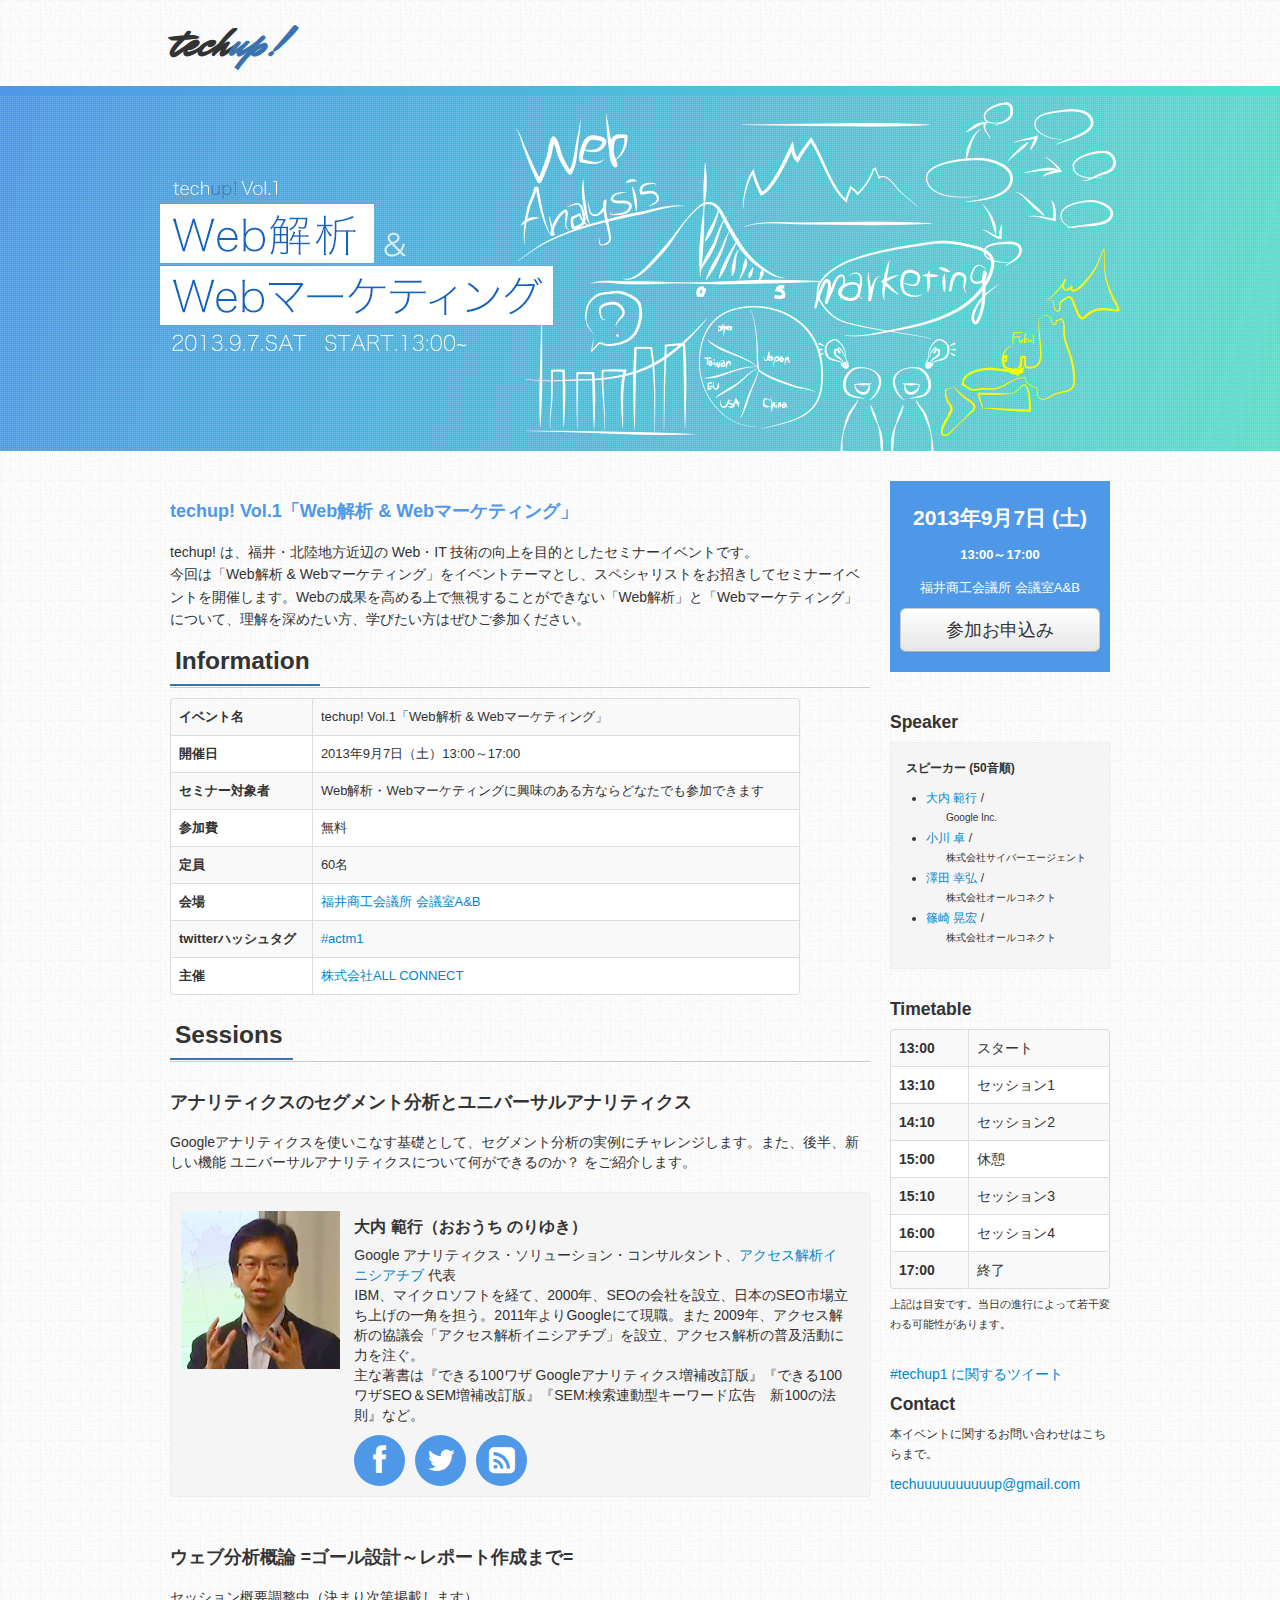
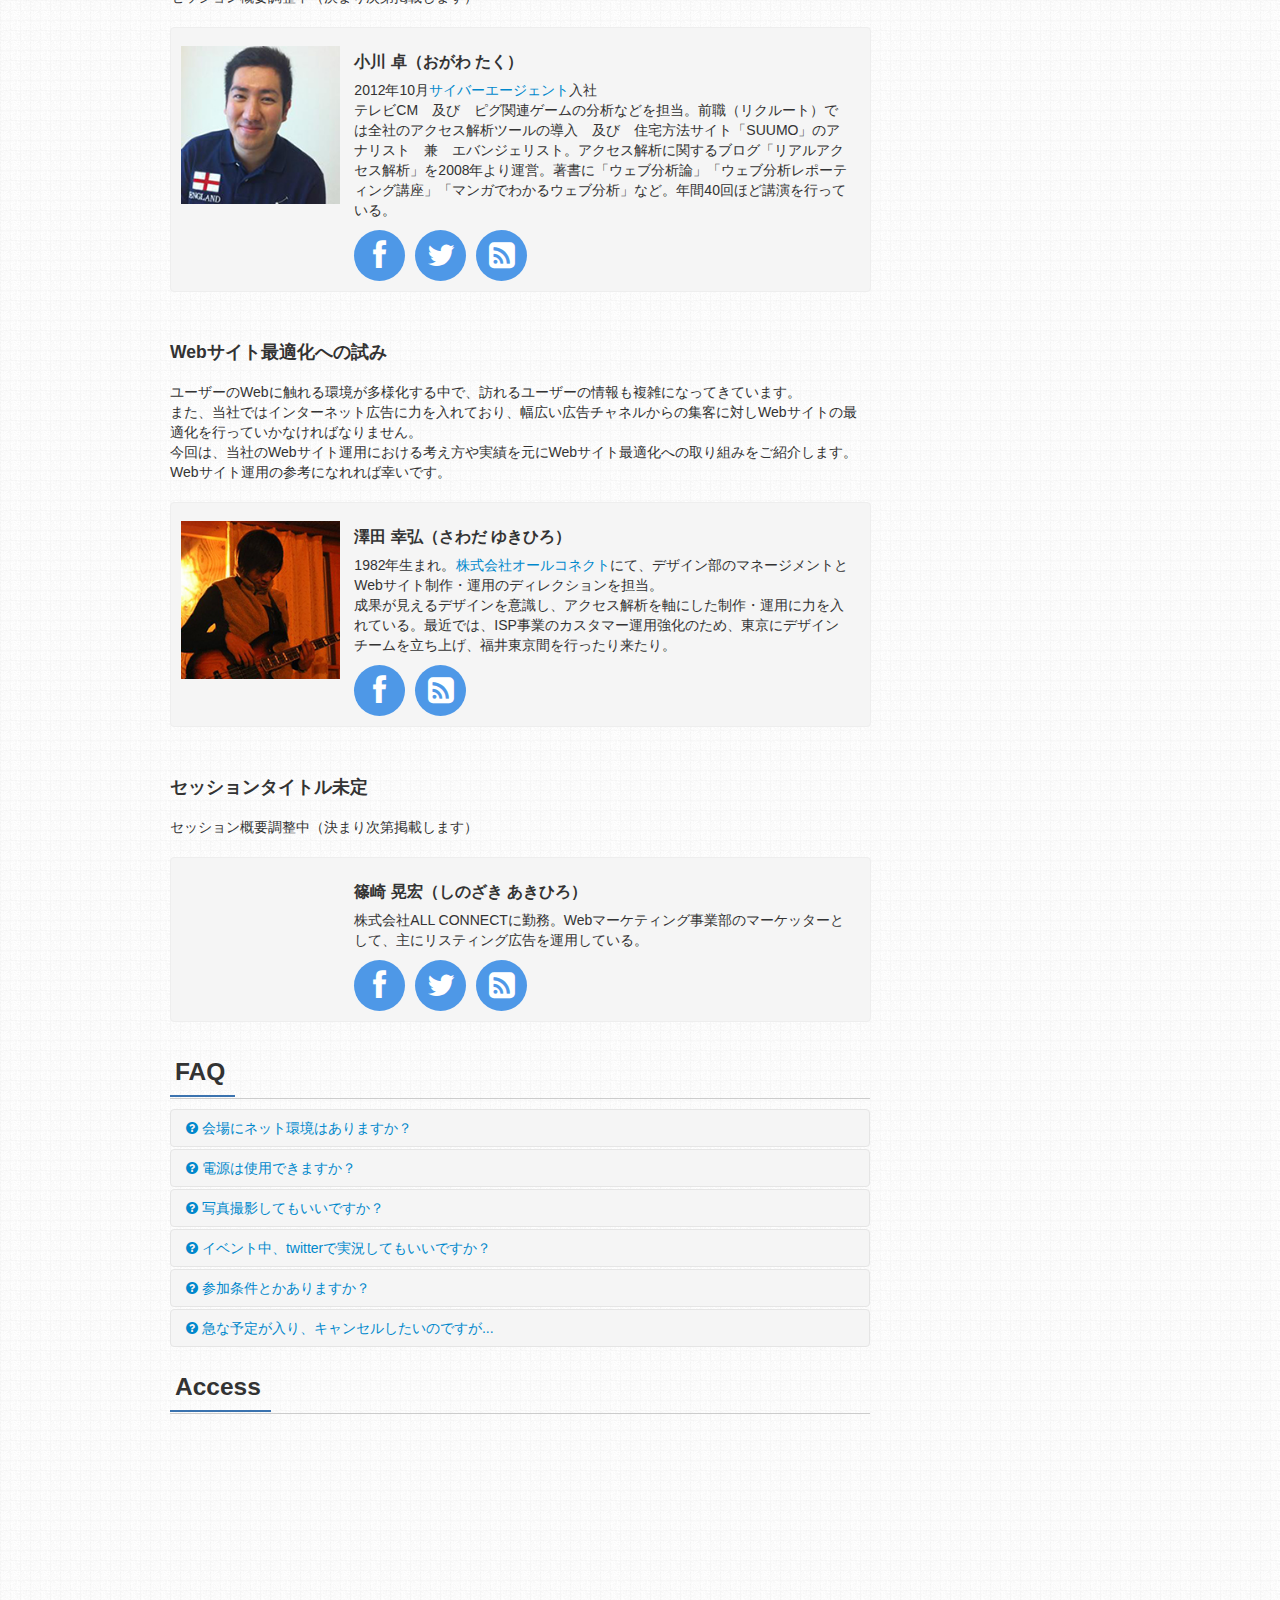
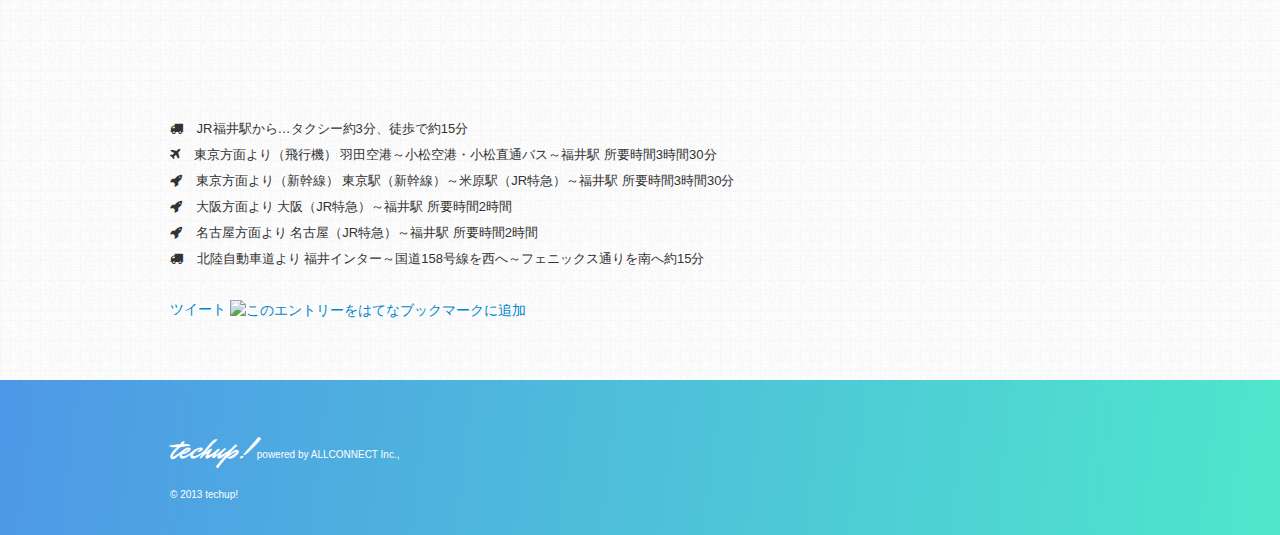
==== meetup/01/index.html @ 741b558a "init" ====
<!DOCTYPE html>
<html lang="ja">
<head>
  <meta charset="utf-8">
  <title>9月7日（土）開催！techup! Vol.1「Web解析 &amp; Webマーケティング」</title>
  <meta name="viewport" content="width=device-width, initial-scale=1.0">
  <meta name="description" content="techup! は、福井・北陸地方近辺の Web・IT 技術の向上を目的としたセミナーイベントです。
今回は「Web解析 &amp; Webマーケティング」をイベントテーマとし、スペシャリストをお招きしてセミナーイベントを開催します。Webの成果を高める上で無視することができない「Web解析」と「Webマーケティング」について、理解を深めたい方、学びたい方はぜひご参加ください。">
  <link href="./css/bootstrap.css" rel="stylesheet">
  <link href="./css/responsive.css" rel="stylesheet">
  <link href='http://fonts.googleapis.com/css?family=Mr+Dafoe' rel='stylesheet' type='text/css'>

  <meta property="og:title" content="9月7日（土）開催！techup! Vol.1「Web解析 &amp; Webマーケティング」" />
  <meta property="og:type" content="website" />
  <meta property="og:url" content="" />
  <meta property="og:image" content="" />
  <meta property="og:description" content="techup! は、福井・北陸地方近辺の Web・IT 技術の向上を目的としたセミナーイベントです。
今回は「Web解析 &amp; Webマーケティング」をイベントテーマとし、スペシャリストをお招きしてセミナーイベントを開催します。Webの成果を高める上で無視することができない「Web解析」と「Webマーケティング」について、理解を深めたい方、学びたい方はぜひご参加ください。" />

  <!-- Le HTML5 shim, for IE6-8 support of HTML5 elements -->
  <!--[if lt IE 9]>
    <script src="assets/js/html5shiv.js"></script>
  <![endif]-->

  <!-- Le fav and touch icons -->
  <link rel="shortcut icon" href="assets/ico/favicon.png">
</head>

<body data-spy="scroll" data-target=".bs-docs-sidebar" class="vol1">
<div id="fb-root"></div>
<script>(function(d, s, id) {
  var js, fjs = d.getElementsByTagName(s)[0];
  if (d.getElementById(id)) return;
  js = d.createElement(s); js.id = id;
  js.src = "//connect.facebook.net/ja_JP/all.js#xfbml=1";
  fjs.parentNode.insertBefore(js, fjs);
}(document, 'script', 'facebook-jssdk'));</script>

<div class="header">
  <h1>tech<span>up!</span></h1>
</div>

<div class="main">
  <div class="inner">
    <div data-picture data-alt="techup! Vol.1 Web解析 &amp; Webマーケティング">
      <div data-src="img/mainv_small.png"></div>
      <div data-src="img/mainv_small.png" data-media="(min-width: 400px)"></div>
      <div data-src="img/mainv.png" data-media="(min-width: 800px)"></div>
      <div data-src="img/mainv.png" data-media="(min-width: 1000px)"></div>
    </div>
  </div>
</div>

<div class="container">

    <div class="row-fluid">
      <div class="span9">
        <h2>techup! Vol.1「Web解析 &amp; Webマーケティング」</h2>
        <p class="headline">techup! は、福井・北陸地方近辺の Web・IT 技術の向上を目的としたセミナーイベントです。<br>
        今回は「Web解析 &amp; Webマーケティング」をイベントテーマとし、スペシャリストをお招きしてセミナーイベントを開催します。Webの成果を高める上で無視することができない「Web解析」と「Webマーケティング」について、理解を深めたい方、学びたい方はぜひご参加ください。</p>

        <!-- Information -->
        <h3><span>Information</span></h3>

        <table class="table table-striped table-bordered  information">
          <tr>
            <th>イベント名</th>
            <td>techup! Vol.1「Web解析 &amp; Webマーケティング」</td>
          </tr>
          <tr>
            <th>開催日</th>
            <td>2013年9月7日（土）13:00～17:00</td>
          </tr>
          <tr>
            <th>セミナー対象者</th>
            <td>Web解析・Webマーケティングに興味のある方ならどなたでも参加できます</td>
          </tr>
          <tr>
            <th>参加費</th>
            <td>無料</td>
          </tr>
          <tr>
            <th>定員</th>
            <td>60名</td>
          </tr>
          <tr>
            <th>会場</th>
            <td><a href="http://www.fcci.or.jp/fbil/floor/floor_mroom_ab.php" target="_blank">福井商工会議所 会議室A&amp;B</a></td>
          </tr>
          <tr>
            <th>twitterハッシュタグ</th>
            <td><a href="https://twitter.com/search/realtime?q=%23actm1&src=typd" target="_blank">#actm1</a></td>
          </tr>
          <tr>
            <th>主催</th>
            <td><a href="http://www.all-connect.jp/" target="_blank">株式会社ALL CONNECT</a></td>
          </tr>
        </table>
        <!-- /Information -->

        <!-- Sessions -->
        <h3><span>Sessions</span></h3>
        <div class="sessions row-fluid">
          <h4 id="ouchi">アナリティクスのセグメント分析とユニバーサルアナリティクス </h4>
          <p>Googleアナリティクスを使いこなす基礎として、セグメント分析の実例にチャレンジします。また、後半、新しい機能 ユニバーサルアナリティクスについて何ができるのか？ をご紹介します。</p>
          <div class="row-fluid profile">
            <div class="span3"><img src="./img/ouchi.jpg" alt="大内 範行"></div>
            <div class="span9">
              <dl>
                <dt>大内 範行（おおうち のりゆき）</dt>
                <dd>Google アナリティクス・ソリューション・コンサルタント、<a href="http://a2i.jp/" target="_blank">アクセス解析イニシアチブ</a> 代表<br>
                IBM、マイクロソフトを経て、2000年、SEOの会社を設立、日本のSEO市場立ち上げの一角を担う。2011年よりGoogleにて現職。また 2009年、アクセス解析の協議会「アクセス解析イニシアチブ」を設立、アクセス解析の普及活動に力を注ぐ。<br>
                主な著書は『できる100ワザ Googleアナリティクス増補改訂版』『できる100ワザSEO＆SEM増補改訂版』『SEM:検索連動型キーワード広告　新100の法則』など。</dd>
              </dl>
              <ul class="sns">
                <li><a href="https://www.facebook.com/Noriyuki.Ouchi" target="_blank"><i class="icon-facebook"></i></a></li>
                <li><a href="https://twitter.com/ouchicom" target="_blank"><i class="icon-twitter"></i></a></li>
                <li><a href="http://noriyuki.ouchi.com/" target="_blank"><i class="icon-rss-sign"></i></a></li>
              </ul>
            </div>
          </div>
        </div>

        <div class="sessions row-fluid">
          <h4 id="ogawa">ウェブ分析概論 =ゴール設計～レポート作成まで=</h4>
          <p>セッション概要調整中（決まり次第掲載します）</p>
          <div class="row-fluid profile">
            <div class="span3"><img src="./img/ogawa.jpg" alt="小川 卓"></div>
            <div class="span9">
              <dl>
                <dt>小川 卓（おがわ たく）</dt>
                <dd>2012年10月<a href="http://www.cyberagent.co.jp/" target="_blank">サイバーエージェント</a>入社<br>
                テレビCM　及び　ピグ関連ゲームの分析などを担当。前職（リクルート）では全社のアクセス解析ツールの導入　及び　住宅方法サイト「SUUMO」のアナリスト　兼　エバンジェリスト。アクセス解析に関するブログ「リアルアクセス解析」を2008年より運営。著書に「ウェブ分析論」「ウェブ分析レポーティング講座」「マンガでわかるウェブ分析」など。年間40回ほど講演を行っている。</dd>
              </dl>
              <ul class="sns">
                <li><a href="https://www.facebook.com/taku.ogawa1" target="_blank"><i class="icon-facebook"></i></a></li>
                <li><a href="https://twitter.com/ryuka01" target="_blank"><i class="icon-twitter"></i></a></li>
                <li><a href="http://d.hatena.ne.jp/ryuka01/" target="_blank"><i class="icon-rss-sign"></i></a></li>
              </ul>
            </div>
          </div>
        </div>

        <div class="sessions row-fluid">
          <h4 id="sawada">Webサイト最適化への試み</h4>
          <p>ユーザーのWebに触れる環境が多様化する中で、訪れるユーザーの情報も複雑になってきています。<br>
          また、当社ではインターネット広告に力を入れており、幅広い広告チャネルからの集客に対しWebサイトの最適化を行っていかなければなりません。<br>
          今回は、当社のWebサイト運用における考え方や実績を元にWebサイト最適化への取り組みをご紹介します。Webサイト運用の参考になれれば幸いです。</p>
          <div class="row-fluid profile">
            <div class="span3"><img src="./img/sawada.jpg" alt="澤田 幸弘"></div>
            <div class="span9">
              <dl>
                <dt>澤田 幸弘（さわだ ゆきひろ）</dt>
                <dd>1982年生まれ。<a href="http://www.all-connect.jp/" target="_blank">株式会社オールコネクト</a>にて、デザイン部のマネージメントとWebサイト制作・運用のディレクションを担当。<br>
                成果が見えるデザインを意識し、アクセス解析を軸にした制作・運用に力を入れている。最近では、ISP事業のカスタマー運用強化のため、東京にデザインチームを立ち上げ、福井東京間を行ったり来たり。</dd>
              </dl>

              <ul class="sns">
                <li><a href="https://www.facebook.com/yukihiro.sawada.3" target="_blank"><i class="icon-facebook"></i></a></li>
                <li><a href="http://designplays.net/" target="_blank"><i class="icon-rss-sign"></i></a></li>
              </ul>
            </div>
          </div>
        </div>

        <div class="sessions row-fluid">
          <h4 id="shinozaki">セッションタイトル未定</h4>
          <p>セッション概要調整中（決まり次第掲載します）</p>
          <div class="row-fluid profile">
            <div class="span3"><img src="http://placekitten.com/g/200/200" alt=""></div>
            <div class="span9">
              <dl>
                <dt>篠崎 晃宏（しのざき あきひろ）</dt>
                <dd>株式会社ALL CONNECTに勤務。Webマーケティング事業部のマーケッターとして、主にリスティング広告を運用している。</dd>
              </dl>
              <ul class="sns">
                <li><a href="#" target="_blank"><i class="icon-facebook"></i></a></li>
                <li><a href="#" target="_blank"><i class="icon-twitter"></i></a></li>
                <li><a href="#" target="_blank"><i class="icon-rss-sign"></i></a></li>
              </ul>
            </div>
          </div>
        </div>  
        <!-- /Sessions -->

        <!-- Faq -->
        <h3><span>FAQ</span></h3>
        <div class="accordion" id="accordion2">
          <div class="accordion-group">
            <div class="accordion-heading">
              <a class="accordion-toggle" data-toggle="collapse" data-parent="#accordion2" href="#collapseOne" data-tor-smoothScroll="noSmooth"><i class="icon-question-sign"></i> 会場にネット環境はありますか？</a>
            </div>
            <div id="collapseOne" class="accordion-body collapse">
              <div class="accordion-inner">
                <p>無線LANを用意する予定ですが、回線が混みあうとつながりにくくなる可能性がありますので、モバイルルーターなどをお持ちの方はご持参ください。</p>
              </div>
            </div>
          </div>
          <div class="accordion-group">
            <div class="accordion-heading">
              <a class="accordion-toggle" data-toggle="collapse" data-parent="#accordion2" href="#collapseTwo" data-tor-smoothScroll="noSmooth"><i class="icon-question-sign"></i> 電源は使用できますか？</a>
            </div>
            <div id="collapseTwo" class="accordion-body collapse">
              <div class="accordion-inner">
                <p>事務局で少数のOAタップはご用意しておりますが、不足する場合もありますので、確実に電源が必要な方はタップをご持参ください。</p>
              </div>
            </div>
          </div>
          <div class="accordion-group">
            <div class="accordion-heading">
              <a class="accordion-toggle" data-toggle="collapse" data-parent="#accordion2" href="#collapseThree" data-tor-smoothScroll="noSmooth"><i class="icon-question-sign"></i> 写真撮影してもいいですか？</a>
            </div>
            <div id="collapseThree" class="accordion-body collapse">
              <div class="accordion-inner">
                <p>当日、オープニング時に参加者の皆様に確認をします。ネット等への写真公開がNGな方がいらっしゃいましたら、その方は写らない範囲での写真撮影であれば問題ありません。</p>
              </div>
            </div>
          </div>
          <div class="accordion-group">
            <div class="accordion-heading">
              <a class="accordion-toggle" data-toggle="collapse" data-parent="#accordion2" href="#collapseFour" data-tor-smoothScroll="noSmooth"><i class="icon-question-sign"></i> イベント中、twitterで実況してもいいですか？</a>
            </div>
            <div id="collapseFour" class="accordion-body collapse">
              <div class="accordion-inner">
                <p>どんどんお願いします！「#actm1」 のハッシュタグをつけていただけると、後日ツイートのまとめをさせていただきます。</p>
              </div>
            </div>
          </div>
          <div class="accordion-group">
            <div class="accordion-heading">
              <a class="accordion-toggle" data-toggle="collapse" data-parent="#accordion2" href="#collapseFive" data-tor-smoothScroll="noSmooth"><i class="icon-question-sign"></i> 参加条件とかありますか？</a>
            </div>
            <div id="collapseFive" class="accordion-body collapse">
              <div class="accordion-inner">
                <p>Web解析・Webマーケティングに興味のある方ならどなたでも参加できます</p>
              </div>
            </div>
          </div>
          <div class="accordion-group">
            <div class="accordion-heading">
              <a class="accordion-toggle" data-toggle="collapse" data-parent="#accordion2" href="#collapseSix" data-tor-smoothScroll="noSmooth"><i class="icon-question-sign"></i> 急な予定が入り、キャンセルしたいのですが...</a>
            </div>
            <div id="collapseSix" class="accordion-body collapse">
              <div class="accordion-inner">
                <p>お分かりになり次第、コチラからキャンセルのお手続きをお願いします。</p>
              </div>
            </div>
          </div>
        </div>
        <!-- /Faq -->

        <!-- Access -->
        <h3><span>Access</span></h3>
        <div class="map">
          <iframe frameborder="0" scrolling="no" marginheight="0" marginwidth="0" src="https://maps.google.co.jp/maps?f=q&amp;source=s_q&amp;hl=ja&amp;geocode=&amp;q=+%E7%A6%8F%E4%BA%95%E7%9C%8C%E7%A6%8F%E4%BA%95%E5%B8%82%E8%A5%BF%E6%9C%A8%E7%94%B0%EF%BC%92%E4%B8%81%E7%9B%AE%EF%BC%98%E2%88%92%EF%BC%91&amp;aq=&amp;sll=36.046739,136.217637&amp;sspn=0.479116,0.617294&amp;brcurrent=3,0x5ff8bebed6c20903:0x82d06e39642f1dc7,0,0x5ff8bebed372cf4f:0x3511c907cafd543d&amp;ie=UTF8&amp;hq=&amp;hnear=%E7%A6%8F%E4%BA%95%E7%9C%8C%E7%A6%8F%E4%BA%95%E5%B8%82%E8%A5%BF%E6%9C%A8%E7%94%B0%EF%BC%92%E4%B8%81%E7%9B%AE%EF%BC%98%E2%88%92%EF%BC%91&amp;t=m&amp;z=14&amp;ll=36.055152,136.213925&amp;output=embed"></iframe>
        </div>
          <ul class="access">
            <li><i class="icon-truck"></i> JR福井駅から…タクシー約3分、徒歩で約15分</li>
            <li><i class="icon-plane"></i> 東京方面より（飛行機）  羽田空港～小松空港・小松直通バス～福井駅  所要時間3時間30分</li>
            <li><i class="icon-rocket"></i> 東京方面より（新幹線）  東京駅（新幹線）～米原駅（JR特急）～福井駅  所要時間3時間30分</li>
            <li><i class="icon-rocket"></i> 大阪方面より 大阪（JR特急）～福井駅  所要時間2時間</li>
            <li><i class="icon-rocket"></i> 名古屋方面より  名古屋（JR特急）～福井駅 所要時間2時間</li>
            <li><i class="icon-truck"></i> 北陸自動車道より 福井インター～国道158号線を西へ～フェニックス通りを南へ約15分</li>
          </ul>
        <!-- /Access -->
      </div>

      <div class="span3">
        <div class="entry">
          <p class="date">2013年9月7日 (土)<br>
          <span>13:00～17:00</span></p>
          <p class=place>福井商工会議所 会議室A&amp;B</p>
          <a href="http://atnd.org/event/E0017607/" class="btn btn-large" type="button" target="_blank">参加お申込み</a>
        </div>

        <!-- Speaker -->
        <h4>Speaker</h4>
        <div class="speaker">
          <dl>
            <dt>スピーカー (50音順)</dt>
            <dd>
              <ul>
                <li><a href="#ouchi">大内 範行</a> / <span>Google Inc.</span></li>
                <li><a href="#ogawa">小川 卓</a> / <span>株式会社サイバーエージェント</span></li>
                <li><a href="#sawada">澤田 幸弘</a> / <span>株式会社オールコネクト</span></li>
                <li><a href="#shinozaki">篠崎 晃宏</a> / <span>株式会社オールコネクト</span></li>
              </ul>
            </dd>
          </dl>
        </div>
        <!-- /Speaker -->

        <!-- Timetable -->
        <h4>Timetable</h4>
        <table class="table table-striped table-bordered timetable">
          <tr>
            <th>13:00</th>
            <td>スタート</td>
          </tr>
          <tr>
            <th>13:10</th>
            <td>セッション1</td>
          </tr>
          <tr>
            <th>14:10</th>
            <td>セッション2</td>
          </tr>
          <tr>
            <th>15:00</th>
            <td>休憩</td>
          </tr>
          <tr>
            <th>15:10</th>
            <td>セッション3</td>
          </tr>
          <tr>
            <th>16:00</th>
            <td>セッション4</td>
          </tr>
          <tr>
            <th>17:00</th>
            <td>終了</td>
          </tr>
        </table>
        <p class="timetable-note">上記は目安です。当日の進行によって若干変わる可能性があります。</p>
        <!-- /Timetable -->

        <a class="twitter-timeline" href="https://twitter.com/search?q=%23techup1" data-widget-id="353457976088072192">#techup1 に関するツイート</a>
        <script>!function(d,s,id){var js,fjs=d.getElementsByTagName(s)[0],p=/^http:/.test(d.location)?'http':'https';if(!d.getElementById(id)){js=d.createElement(s);js.id=id;js.src=p+"://platform.twitter.com/widgets.js";fjs.parentNode.insertBefore(js,fjs);}}(document,"script","twitter-wjs");</script>

        <!-- About -->
        <h4>Contact</h4>
        <p class="about">本イベントに関するお問い合わせはこちらまで。</p>
        <p><a href="mailto: techuuuuuuuuuup@gmail.com"> techuuuuuuuuuup@gmail.com</a></p>

      </div>
    </div>
</div>
<div class="container">
  <ul class="social-btn">
    <li>
      <a href="https://twitter.com/share" class="twitter-share-button" data-lang="ja" data-count="vertical">ツイート</a>
      <script>!function(d,s,id){var js,fjs=d.getElementsByTagName(s)[0],p=/^http:/.test(d.location)?'http':'https';if(!d.getElementById(id)){js=d.createElement(s);js.id=id;js.src=p+'://platform.twitter.com/widgets.js';fjs.parentNode.insertBefore(js,fjs);}}(document, 'script', 'twitter-wjs');</script>
    </li>
    <li>
      <a href="http://b.hatena.ne.jp/entry/" class="hatena-bookmark-button" data-hatena-bookmark-title="UTAGE!2013 × ALLCONNECT 舞台裏劇場" data-hatena-bookmark-layout="vertical-balloon" title="このエントリーをはてなブックマークに追加"><img src="http://b.st-hatena.com/images/entry-button/button-only.gif" alt="このエントリーをはてなブックマークに追加" width="20" height="20" style="border: none;" /></a>
      <script type="text/javascript" src="http://b.st-hatena.com/js/bookmark_button.js" charset="utf-8" async="async"></script>
    </li>
    <li>
      <!-- Place this tag where you want the +1 button to render. -->
        <div class="g-plusone" data-size="tall"></div>

        <!-- Place this tag after the last +1 button tag. -->
        <script type="text/javascript">
          window.___gcfg = {lang: 'ja'};

          (function() {
            var po = document.createElement('script'); po.type = 'text/javascript'; po.async = true;
            po.src = 'https://apis.google.com/js/plusone.js';
            var s = document.getElementsByTagName('script')[0]; s.parentNode.insertBefore(po, s);
          })();
        </script>
    </li>
    <li>
      <div class="fb-like" data-send="false" data-layout="box_count" data-width="450" data-show-faces="false" data-font="segoe ui"></div>
    </li>
  </ul>
</div>

<footer class="footer">
  <div class="container">
    <p class="logo"><span>techup!</span> powered by <a href="http://www.all-connect.jp/" target="_blank">ALLCONNECT Inc.,</a></p>
    <p class="copyright">&copy; 2013 techup!</p>
  </div>
</footer>

<!-- Le javascript
================================================== -->
<!-- Placed at the end of the document so the pages load faster -->
<script type="text/javascript" src="http://platform.twitter.com/widgets.js"></script>

<script src="./js/jquery.js"></script>
<script src="./js/bootstrap-transition.js"></script>
<script src="./js/bootstrap-alert.js"></script>
<script src="./js/bootstrap-modal.js"></script>
<script src="./js/bootstrap-dropdown.js"></script>
<script src="./js/bootstrap-scrollspy.js"></script>
<script src="./js/bootstrap-tab.js"></script>
<script src="./js/bootstrap-tooltip.js"></script>
<script src="./js/bootstrap-popover.js"></script>
<script src="./js/bootstrap-button.js"></script>
<script src="./js/bootstrap-collapse.js"></script>
<script src="./js/bootstrap-carousel.js"></script>
<script src="./js/bootstrap-typeahead.js"></script>
<script src="./js/bootstrap-affix.js"></script>

<script src="./js/matchmedia.js"></script>
<script src="./js/picturefill.js"></script>
<script src="./js/smoothScroll.js"></script>


</body>
</html>
---- meetup/01/css/responsive.css ----
/*
 * Bootstrap Responsive v2.3.2
 *
 * Copyright 2012 Twitter, Inc
 * Licensed under the Apache License v2.0
 * http://www.apache.org/licenses/LICENSE-2.0
 *
 * Designed and built with all the love in the world @twitter by @mdo and @fat.
 */@-ms-viewport{width:device-width}.hidden{display:none;visibility:hidden}.visible-phone{display:none !important}.visible-tablet{display:none !important}.hidden-desktop{display:none !important}.visible-desktop{display:inherit !important}@media (min-width: 768px) and (max-width: 979px){.hidden-desktop{display:inherit !important}.visible-desktop{display:none !important}.visible-tablet{display:inherit !important}.hidden-tablet{display:none !important}}@media (max-width: 767px){.hidden-desktop{display:inherit !important}.visible-desktop{display:none !important}.visible-phone{display:inherit !important}.hidden-phone{display:none !important}}.visible-print{display:none !important}@media print{.visible-print{display:inherit !important}.hidden-print{display:none !important}}.clearfix{*zoom:1}.clearfix:before,.clearfix:after{display:table;content:"";line-height:0}.clearfix:after{clear:both}.hide-text{font:0/0 a;color:transparent;text-shadow:none;background-color:transparent;border:0}.input-block-level{display:block;width:100%;min-height:30px;-webkit-box-sizing:border-box;-moz-box-sizing:border-box;box-sizing:border-box}@media (min-width: 768px) and (max-width: 979px){.row{margin-left:-20px;*zoom:1}.row:before,.row:after{display:table;content:"";line-height:0}.row:after{clear:both}[class*="span"]{float:left;min-height:1px;margin-left:20px}.container,.navbar-static-top .container,.navbar-fixed-top .container,.navbar-fixed-bottom .container{width:724px}.span1{width:42px}.span2{width:104px}.span3{width:166px}.span4{width:228px}.span5{width:290px}.span6{width:352px}.span7{width:414px}.span8{width:476px}.span9{width:538px}.span10{width:600px}.span11{width:662px}.span12{width:724px}.offset1{margin-left:82px}.offset2{margin-left:144px}.offset3{margin-left:206px}.offset4{margin-left:268px}.offset5{margin-left:330px}.offset6{margin-left:392px}.offset7{margin-left:454px}.offset8{margin-left:516px}.offset9{margin-left:578px}.offset10{margin-left:640px}.offset11{margin-left:702px}.offset12{margin-left:764px}.row-fluid{width:100%;*zoom:1}.row-fluid:before,.row-fluid:after{display:table;content:"";line-height:0}.row-fluid:after{clear:both}.row-fluid [class*="span"]{display:block;width:100%;min-height:30px;-webkit-box-sizing:border-box;-moz-box-sizing:border-box;box-sizing:border-box;float:left;margin-left:2.76243%;*margin-left:2.70924%}.row-fluid [class*="span"]:first-child{margin-left:0}.row-fluid .controls-row [class*="span"]+[class*="span"]{margin-left:2.76243%}.row-fluid .span1{width:5.8011%;*width:5.74791%}.row-fluid .span2{width:14.36464%;*width:14.31145%}.row-fluid .span3{width:22.92818%;*width:22.87499%}.row-fluid .span4{width:31.49171%;*width:31.43852%}.row-fluid .span5{width:40.05525%;*width:40.00206%}.row-fluid .span6{width:48.61878%;*width:48.56559%}.row-fluid .span7{width:57.18232%;*width:57.12913%}.row-fluid .span8{width:65.74586%;*width:65.69266%}.row-fluid .span9{width:74.30939%;*width:74.2562%}.row-fluid .span10{width:82.87293%;*width:82.81974%}.row-fluid .span11{width:91.43646%;*width:91.38327%}.row-fluid .span12{width:100%;*width:99.94681%}.row-fluid .offset1{margin-left:11.32597%;*margin-left:11.21958%}.row-fluid .offset1:first-child{margin-left:8.56354%;*margin-left:8.45715%}.row-fluid .offset2{margin-left:19.8895%;*margin-left:19.78312%}.row-fluid .offset2:first-child{margin-left:17.12707%;*margin-left:17.02069%}.row-fluid .offset3{margin-left:28.45304%;*margin-left:28.34666%}.row-fluid .offset3:first-child{margin-left:25.69061%;*margin-left:25.58422%}.row-fluid .offset4{margin-left:37.01657%;*margin-left:36.91019%}.row-fluid .offset4:first-child{margin-left:34.25414%;*margin-left:34.14776%}.row-fluid .offset5{margin-left:45.58011%;*margin-left:45.47373%}.row-fluid .offset5:first-child{margin-left:42.81768%;*margin-left:42.7113%}.row-fluid .offset6{margin-left:54.14365%;*margin-left:54.03726%}.row-fluid .offset6:first-child{margin-left:51.38122%;*margin-left:51.27483%}.row-fluid .offset7{margin-left:62.70718%;*margin-left:62.6008%}.row-fluid .offset7:first-child{margin-left:59.94475%;*margin-left:59.83837%}.row-fluid .offset8{margin-left:71.27072%;*margin-left:71.16434%}.row-fluid .offset8:first-child{margin-left:68.50829%;*margin-left:68.4019%}.row-fluid .offset9{margin-left:79.83425%;*margin-left:79.72787%}.row-fluid .offset9:first-child{margin-left:77.07182%;*margin-left:76.96544%}.row-fluid .offset10{margin-left:88.39779%;*margin-left:88.29141%}.row-fluid .offset10:first-child{margin-left:85.63536%;*margin-left:85.52898%}.row-fluid .offset11{margin-left:96.96133%;*margin-left:96.85494%}.row-fluid .offset11:first-child{margin-left:94.1989%;*margin-left:94.09251%}.row-fluid .offset12{margin-left:105.52486%;*margin-left:105.41848%}.row-fluid .offset12:first-child{margin-left:102.76243%;*margin-left:102.65605%}input,textarea,.uneditable-input{margin-left:0}.controls-row [class*="span"]+[class*="span"]{margin-left:20px}input.span1,textarea.span1,.uneditable-input.span1{width:28px}input.span2,textarea.span2,.uneditable-input.span2{width:90px}input.span3,textarea.span3,.uneditable-input.span3{width:152px}input.span4,textarea.span4,.uneditable-input.span4{width:214px}input.span5,textarea.span5,.uneditable-input.span5{width:276px}input.span6,textarea.span6,.uneditable-input.span6{width:338px}input.span7,textarea.span7,.uneditable-input.span7{width:400px}input.span8,textarea.span8,.uneditable-input.span8{width:462px}input.span9,textarea.span9,.uneditable-input.span9{width:524px}input.span10,textarea.span10,.uneditable-input.span10{width:586px}input.span11,textarea.span11,.uneditable-input.span11{width:648px}input.span12,textarea.span12,.uneditable-input.span12{width:710px}.main img{width:95%}}@media (max-width: 767px){body{padding-left:0px;padding-right:0px}.header{text-align:center;width:100% !important}.main img{width:95%}h2{line-height:1.4}.container{padding-left:20px;padding-right:20px}.information{width:100% !important}.sessions{text-align:center}.footer{margin-top:30px;text-align:center}.navbar-fixed-top,.navbar-fixed-bottom,.navbar-static-top{margin-left:-20px;margin-right:-20px}.container-fluid{padding:0}.dl-horizontal dt{float:none;clear:none;width:auto;text-align:left}.dl-horizontal dd{margin-left:0}.container{width:auto}.row-fluid{width:100%}.row,.thumbnails{margin-left:0}.thumbnails>li{float:none;margin-left:0}[class*="span"],.uneditable-input[class*="span"],.row-fluid [class*="span"]{float:none;display:block;width:100%;margin-left:0;-webkit-box-sizing:border-box;-moz-box-sizing:border-box;box-sizing:border-box}.span12,.row-fluid .span12{width:100%;-webkit-box-sizing:border-box;-moz-box-sizing:border-box;box-sizing:border-box}.row-fluid [class*="offset"]:first-child{margin-left:0}.input-large,.input-xlarge,.input-xxlarge,input[class*="span"],select[class*="span"],textarea[class*="span"],.uneditable-input{display:block;width:100%;min-height:30px;-webkit-box-sizing:border-box;-moz-box-sizing:border-box;box-sizing:border-box}.input-prepend input,.input-append input,.input-prepend input[class*="span"],.input-append input[class*="span"]{display:inline-block;width:auto}.controls-row [class*="span"]+[class*="span"]{margin-left:0}.modal{position:fixed;top:20px;left:20px;right:20px;width:auto;margin:0}.modal.fade{top:-100px}.modal.fade.in{top:20px}}@media (max-width: 480px){.nav-collapse{-webkit-transform:translate3d(0, 0, 0)}.page-header h1 small{display:block;line-height:20px}input[type="checkbox"],input[type="radio"]{border:1px solid #ccc}.form-horizontal .control-label{float:none;width:auto;padding-top:0;text-align:left}.form-horizontal .controls{margin-left:0}.form-horizontal .control-list{padding-top:0}.form-horizontal .form-actions{padding-left:10px;padding-right:10px}.media .pull-left,.media .pull-right{float:none;display:block;margin-bottom:10px}.media-object{margin-right:0;margin-left:0}.modal{top:10px;left:10px;right:10px}.modal-header .close{padding:10px;margin:-10px}.carousel-caption{position:static}}@media (max-width: 979px){body{padding-top:0}.navbar-fixed-top,.navbar-fixed-bottom{position:static}.navbar-fixed-top{margin-bottom:20px}.navbar-fixed-bottom{margin-top:20px}.navbar-fixed-top .navbar-inner,.navbar-fixed-bottom .navbar-inner{padding:5px}.navbar .container{width:auto;padding:0}.navbar .brand{padding-left:10px;padding-right:10px;margin:0 0 0 -5px}.nav-collapse{clear:both}.nav-collapse .nav{float:none;margin:0 0 10px}.nav-collapse .nav>li{float:none}.nav-collapse .nav>li>a{margin-bottom:2px}.nav-collapse .nav>.divider-vertical{display:none}.nav-collapse .nav .nav-header{color:#777;text-shadow:none}.nav-collapse .nav>li>a,.nav-collapse .dropdown-menu a{padding:9px 15px;font-weight:bold;color:#777;-webkit-border-radius:3px;-moz-border-radius:3px;border-radius:3px}.nav-collapse .btn{padding:4px 10px 4px;font-weight:normal;-webkit-border-radius:4px;-moz-border-radius:4px;border-radius:4px}.nav-collapse .dropdown-menu li+li a{margin-bottom:2px}.nav-collapse .nav>li>a:hover,.nav-collapse .nav>li>a:focus,.nav-collapse .dropdown-menu a:hover,.nav-collapse .dropdown-menu a:focus{background-color:#f2f2f2}.navbar-inverse .nav-collapse .nav>li>a,.navbar-inverse .nav-collapse .dropdown-menu a{color:#999}.navbar-inverse .nav-collapse .nav>li>a:hover,.navbar-inverse .nav-collapse .nav>li>a:focus,.navbar-inverse .nav-collapse .dropdown-menu a:hover,.navbar-inverse .nav-collapse .dropdown-menu a:focus{background-color:#111}.nav-collapse.in .btn-group{margin-top:5px;padding:0}.nav-collapse .dropdown-menu{position:static;top:auto;left:auto;float:none;display:none;max-width:none;margin:0 15px;padding:0;background-color:transparent;border:none;-webkit-border-radius:0;-moz-border-radius:0;border-radius:0;-webkit-box-shadow:none;-moz-box-shadow:none;box-shadow:none}.nav-collapse .open>.dropdown-menu{display:block}.nav-collapse .dropdown-menu:before,.nav-collapse .dropdown-menu:after{display:none}.nav-collapse .dropdown-menu .divider{display:none}.nav-collapse .nav>li>.dropdown-menu:before,.nav-collapse .nav>li>.dropdown-menu:after{display:none}.nav-collapse .navbar-form,.nav-collapse .navbar-search{float:none;padding:10px 15px;margin:10px 0;border-top:1px solid #f2f2f2;border-bottom:1px solid #f2f2f2;-webkit-box-shadow:inset 0 1px 0 rgba(255,255,255,0.1),0 1px 0 rgba(255,255,255,0.1);-moz-box-shadow:inset 0 1px 0 rgba(255,255,255,0.1),0 1px 0 rgba(255,255,255,0.1);box-shadow:inset 0 1px 0 rgba(255,255,255,0.1),0 1px 0 rgba(255,255,255,0.1)}.navbar-inverse .nav-collapse .navbar-form,.navbar-inverse .nav-collapse .navbar-search{border-top-color:#111;border-bottom-color:#111}.navbar .nav-collapse .nav.pull-right{float:none;margin-left:0}.nav-collapse,.nav-collapse.collapse{overflow:hidden;height:0}.navbar .btn-navbar{display:block}.navbar-static .navbar-inner{padding-left:10px;padding-right:10px}}@media (min-width: 980px){.nav-collapse.collapse{height:auto !important;overflow:visible !important}}
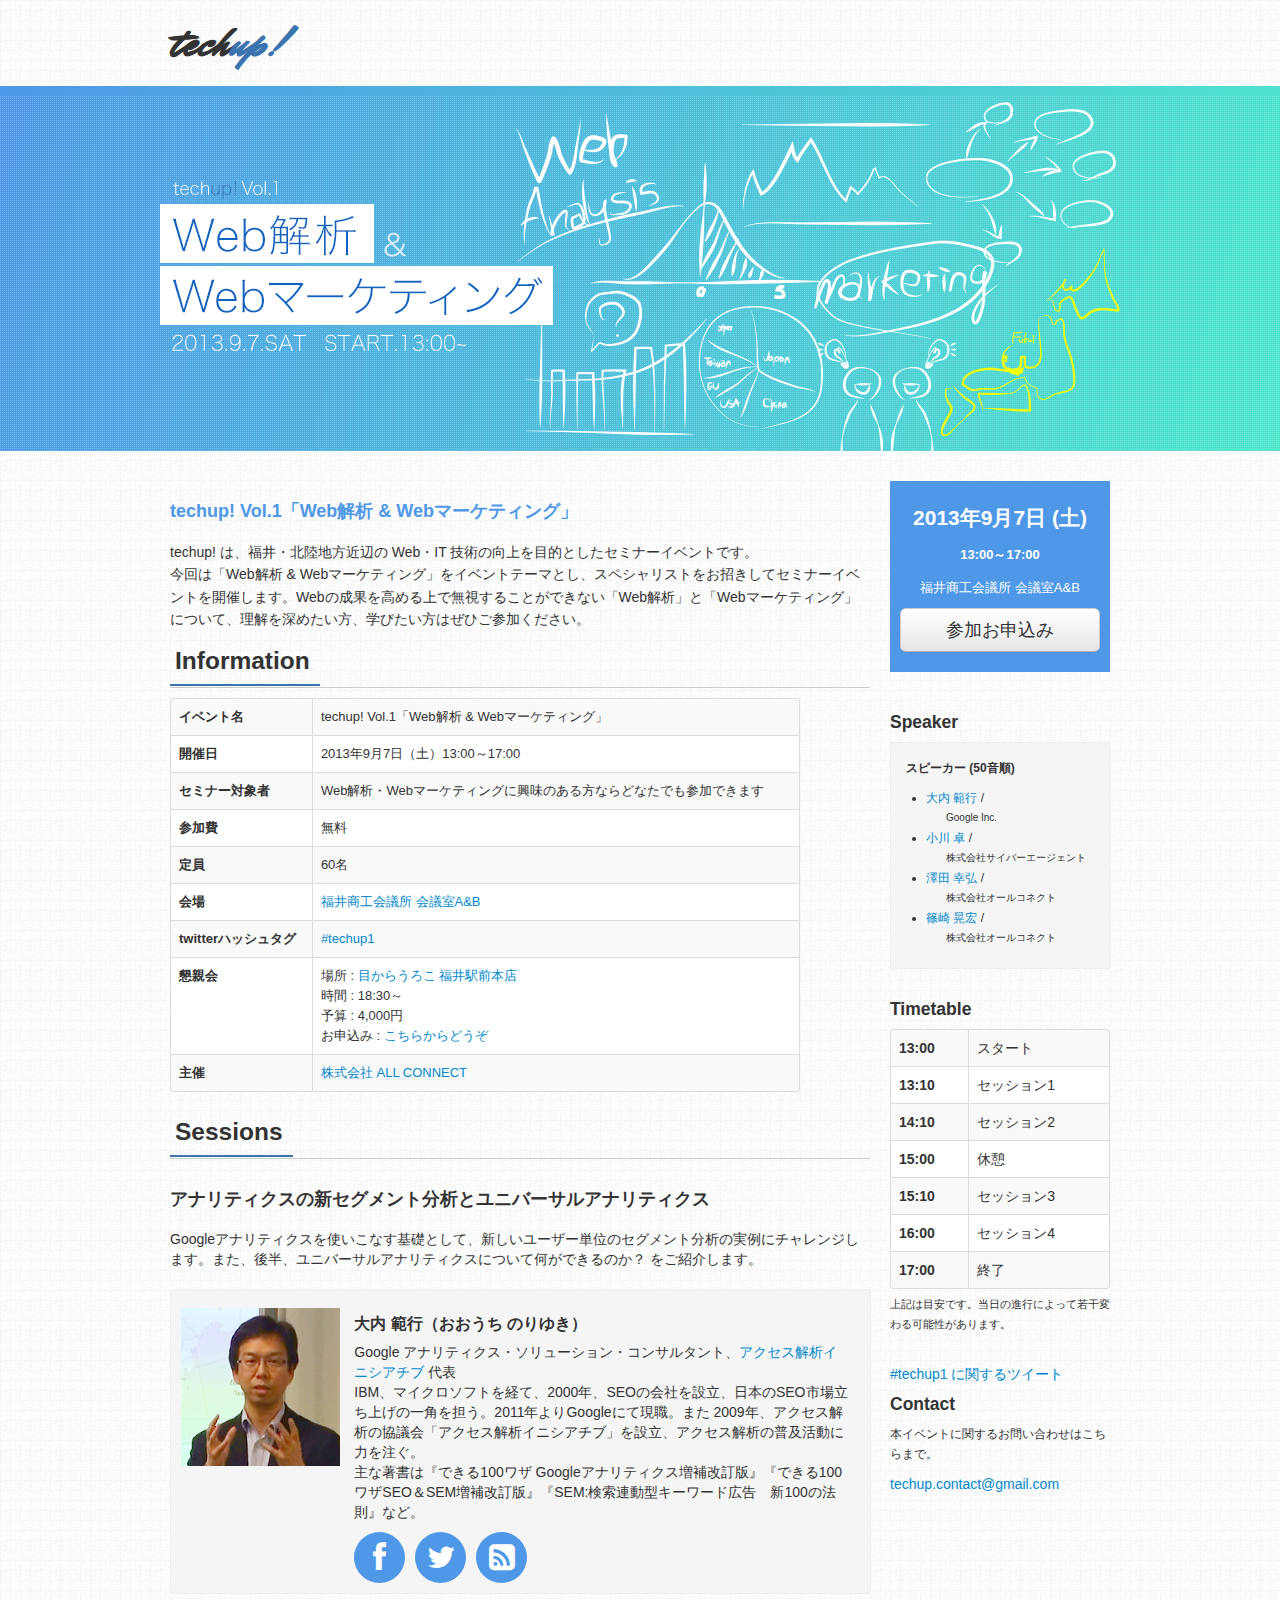
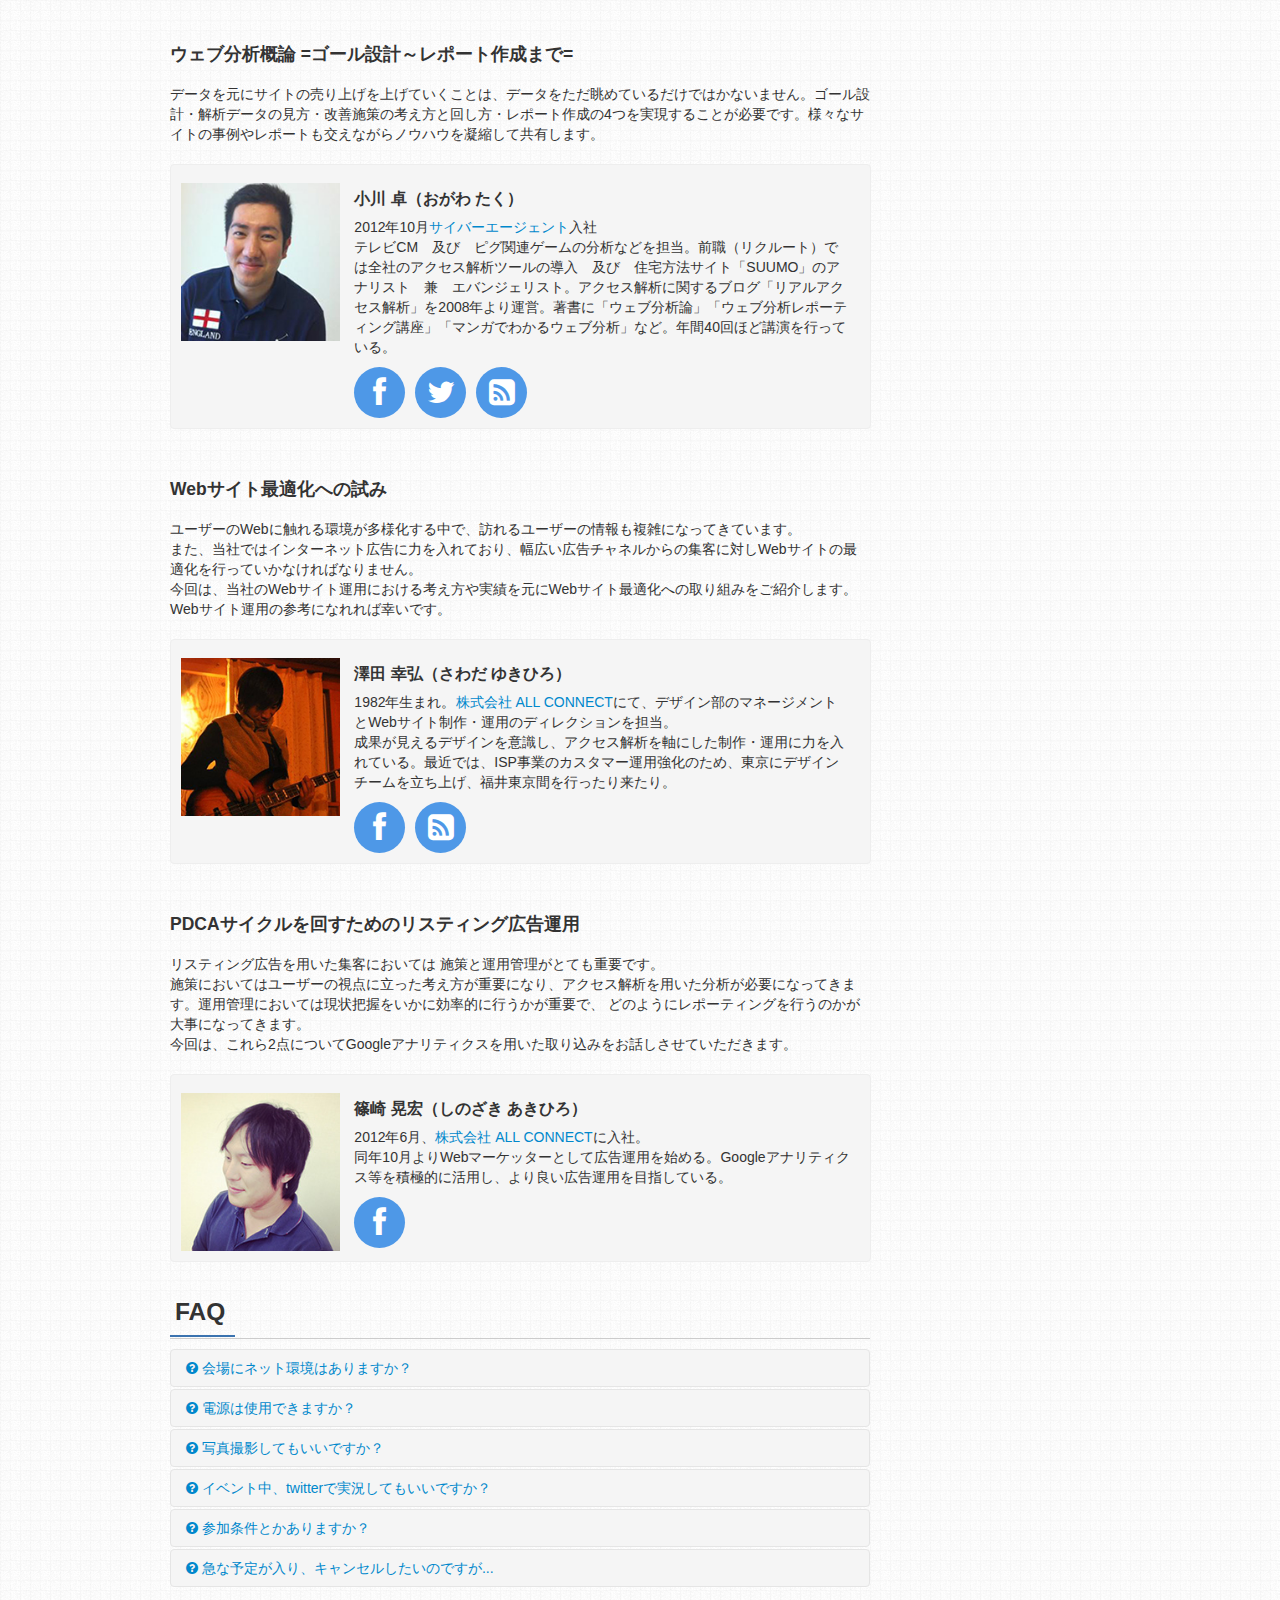
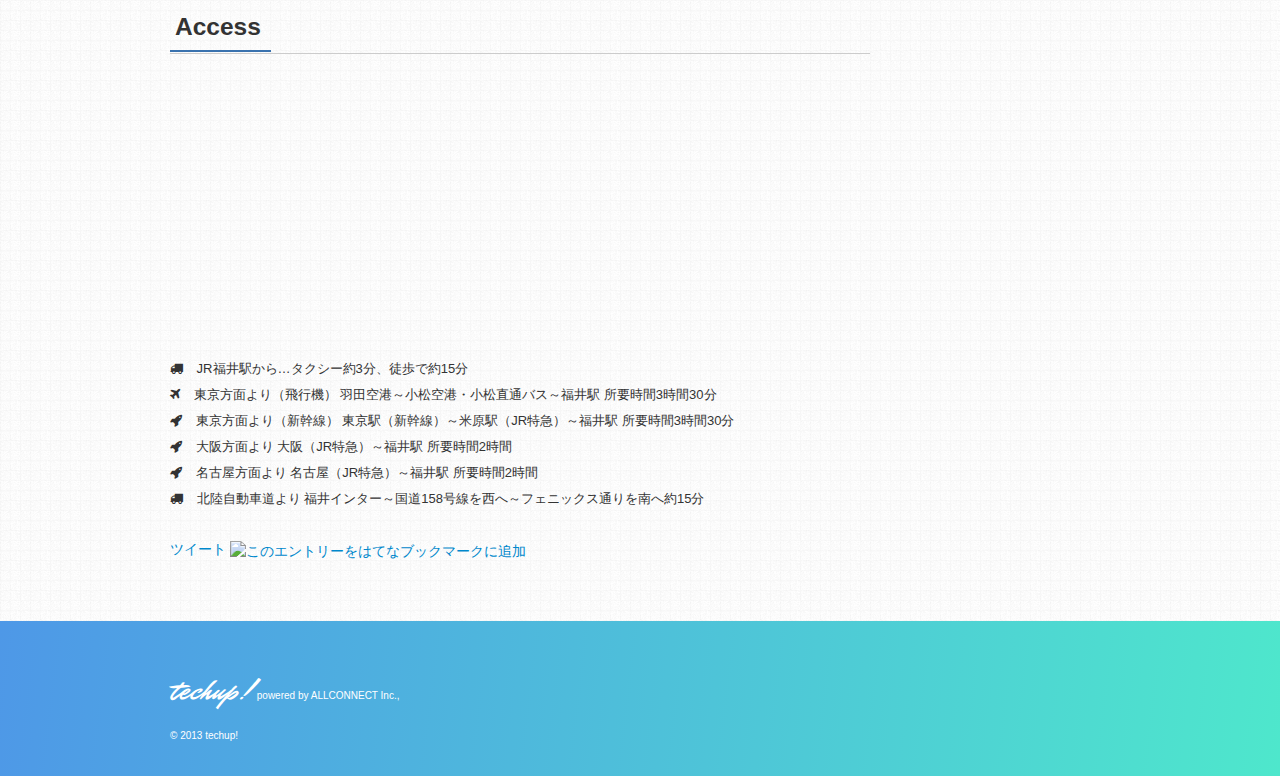
==== commit 32cfdc68: "2nd" ====
--- a/meetup/01/index.html
+++ b/meetup/01/index.html
@@ -12,8 +12,8 @@
 
   <meta property="og:title" content="9月7日（土）開催！techup! Vol.1「Web解析 &amp; Webマーケティング」" />
   <meta property="og:type" content="website" />
-  <meta property="og:url" content="" />
-  <meta property="og:image" content="" />
+  <meta property="og:url" content="http://techup.github.io/meetup/01/" />
+  <meta property="og:image" content="http://techup.github.io/images/ogp.png" />
   <meta property="og:description" content="techup! は、福井・北陸地方近辺の Web・IT 技術の向上を目的としたセミナーイベントです。
 今回は「Web解析 &amp; Webマーケティング」をイベントテーマとし、スペシャリストをお招きしてセミナーイベントを開催します。Webの成果を高める上で無視することができない「Web解析」と「Webマーケティング」について、理解を深めたい方、学びたい方はぜひご参加ください。" />
 
@@ -23,7 +23,7 @@
   <![endif]-->
 
   <!-- Le fav and touch icons -->
-  <link rel="shortcut icon" href="assets/ico/favicon.png">
+  <link rel="shortcut icon" href="http://techup.github.io/images/favicon.ico">
 </head>
 
 <body data-spy="scroll" data-target=".bs-docs-sidebar" class="vol1">
@@ -89,11 +89,18 @@
           </tr>
           <tr>
             <th>twitterハッシュタグ</th>
-            <td><a href="https://twitter.com/search/realtime?q=%23actm1&src=typd" target="_blank">#actm1</a></td>
+            <td><a href="https://twitter.com/search/realtime?q=%23techup1&src=typd" target="_blank">#techup1</a></td>
+          </tr>
+          <tr>
+            <th>懇親会</th>
+            <td>場所 : <a href="http://tabelog.com/fukui/A1801/A180101/18004460/" target="_blank">目からうろこ 福井駅前本店</a><br>
+            時間 : 18:30～<br>
+            予算 : 4,000円<br>
+            お申込み : <a href="http://atnd.org/event/E0018120/" target="_blank">こちらからどうぞ</a></td>
           </tr>
           <tr>
             <th>主催</th>
-            <td><a href="http://www.all-connect.jp/" target="_blank">株式会社ALL CONNECT</a></td>
+            <td><a href="http://www.all-connect.jp/" target="_blank">株式会社 ALL CONNECT</a></td>
           </tr>
         </table>
         <!-- /Information -->
@@ -101,8 +108,8 @@
         <!-- Sessions -->
         <h3><span>Sessions</span></h3>
         <div class="sessions row-fluid">
-          <h4 id="ouchi">アナリティクスのセグメント分析とユニバーサルアナリティクス </h4>
-          <p>Googleアナリティクスを使いこなす基礎として、セグメント分析の実例にチャレンジします。また、後半、新しい機能 ユニバーサルアナリティクスについて何ができるのか？ をご紹介します。</p>
+          <h4 id="ouchi">アナリティクスの新セグメント分析とユニバーサルアナリティクス</h4>
+          <p>Googleアナリティクスを使いこなす基礎として、新しいユーザー単位のセグメント分析の実例にチャレンジします。また、後半、ユニバーサルアナリティクスについて何ができるのか？ をご紹介します。</p>
           <div class="row-fluid profile">
             <div class="span3"><img src="./img/ouchi.jpg" alt="大内 範行"></div>
             <div class="span9">
@@ -123,7 +130,7 @@
 
         <div class="sessions row-fluid">
           <h4 id="ogawa">ウェブ分析概論 =ゴール設計～レポート作成まで=</h4>
-          <p>セッション概要調整中（決まり次第掲載します）</p>
+          <p>データを元にサイトの売り上げを上げていくことは、データをただ眺めているだけではかないません。ゴール設計・解析データの見方・改善施策の考え方と回し方・レポート作成の4つを実現することが必要です。様々なサイトの事例やレポートも交えながらノウハウを凝縮して共有します。</p>
           <div class="row-fluid profile">
             <div class="span3"><img src="./img/ogawa.jpg" alt="小川 卓"></div>
             <div class="span9">
@@ -151,7 +158,7 @@
             <div class="span9">
               <dl>
                 <dt>澤田 幸弘（さわだ ゆきひろ）</dt>
-                <dd>1982年生まれ。<a href="http://www.all-connect.jp/" target="_blank">株式会社オールコネクト</a>にて、デザイン部のマネージメントとWebサイト制作・運用のディレクションを担当。<br>
+                <dd>1982年生まれ。<a href="http://www.all-connect.jp/" target="_blank">株式会社 ALL CONNECT</a>にて、デザイン部のマネージメントとWebサイト制作・運用のディレクションを担当。<br>
                 成果が見えるデザインを意識し、アクセス解析を軸にした制作・運用に力を入れている。最近では、ISP事業のカスタマー運用強化のため、東京にデザインチームを立ち上げ、福井東京間を行ったり来たり。</dd>
               </dl>
 
@@ -164,19 +171,20 @@
         </div>
 
         <div class="sessions row-fluid">
-          <h4 id="shinozaki">セッションタイトル未定</h4>
-          <p>セッション概要調整中（決まり次第掲載します）</p>
+          <h4 id="shinozaki">PDCAサイクルを回すためのリスティング広告運用</h4>
+          <p>リスティング広告を用いた集客においては 施策と運用管理がとても重要です。<br>
+          施策においてはユーザーの視点に立った考え方が重要になり、アクセス解析を用いた分析が必要になってきます。運用管理においては現状把握をいかに効率的に行うかが重要で、 どのようにレポーティングを行うのかが大事になってきます。<br>
+          今回は、これら2点についてGoogleアナリティクスを用いた取り込みをお話しさせていただきます。</p>
           <div class="row-fluid profile">
-            <div class="span3"><img src="http://placekitten.com/g/200/200" alt=""></div>
+            <div class="span3"><img src="./img/shino.jpg" alt="篠崎 晃宏"></div>
             <div class="span9">
               <dl>
                 <dt>篠崎 晃宏（しのざき あきひろ）</dt>
-                <dd>株式会社ALL CONNECTに勤務。Webマーケティング事業部のマーケッターとして、主にリスティング広告を運用している。</dd>
+                <dd>2012年6月、<a href="http://www.all-connect.jp/" target="_blank">株式会社 ALL CONNECT</a>に入社。 <br>
+                同年10月よりWebマーケッターとして広告運用を始める。Googleアナリティクス等を積極的に活用し、より良い広告運用を目指している。</dd>
               </dl>
               <ul class="sns">
-                <li><a href="#" target="_blank"><i class="icon-facebook"></i></a></li>
-                <li><a href="#" target="_blank"><i class="icon-twitter"></i></a></li>
-                <li><a href="#" target="_blank"><i class="icon-rss-sign"></i></a></li>
+                <li><a href="https://www.facebook.com/akihiro.shinozaki.7?fref=ts" target="_blank"><i class="icon-facebook"></i></a></li>
               </ul>
             </div>
           </div>
@@ -222,7 +230,7 @@
             </div>
             <div id="collapseFour" class="accordion-body collapse">
               <div class="accordion-inner">
-                <p>どんどんお願いします！「#actm1」 のハッシュタグをつけていただけると、後日ツイートのまとめをさせていただきます。</p>
+                <p>どんどんお願いします！「#techup1」 のハッシュタグをつけていただけると、後日ツイートのまとめをさせていただきます。</p>
               </div>
             </div>
           </div>
@@ -242,7 +250,7 @@
             </div>
             <div id="collapseSix" class="accordion-body collapse">
               <div class="accordion-inner">
-                <p>お分かりになり次第、コチラからキャンセルのお手続きをお願いします。</p>
+                <p>お分かりになり次第、<a href="mailto: techup.contact@gmail.com">techup.contact@gmail.com</a>へキャンセルのご連絡をお願いします。</p>
               </div>
             </div>
           </div>
@@ -270,7 +278,7 @@
           <p class="date">2013年9月7日 (土)<br>
           <span>13:00～17:00</span></p>
           <p class=place>福井商工会議所 会議室A&amp;B</p>
-          <a href="http://atnd.org/event/E0017607/" class="btn btn-large" type="button" target="_blank">参加お申込み</a>
+          <a href="http://atnd.org/event/E0018117/" class="btn btn-large" type="button" target="_blank">参加お申込み</a>
         </div>
 
         <!-- Speaker -->
@@ -331,7 +339,7 @@
         <!-- About -->
         <h4>Contact</h4>
         <p class="about">本イベントに関するお問い合わせはこちらまで。</p>
-        <p><a href="mailto: techuuuuuuuuuup@gmail.com"> techuuuuuuuuuup@gmail.com</a></p>
+        <p><a href="mailto: techup.contact@gmail.com">techup.contact@gmail.com</a></p>
 
       </div>
     </div>
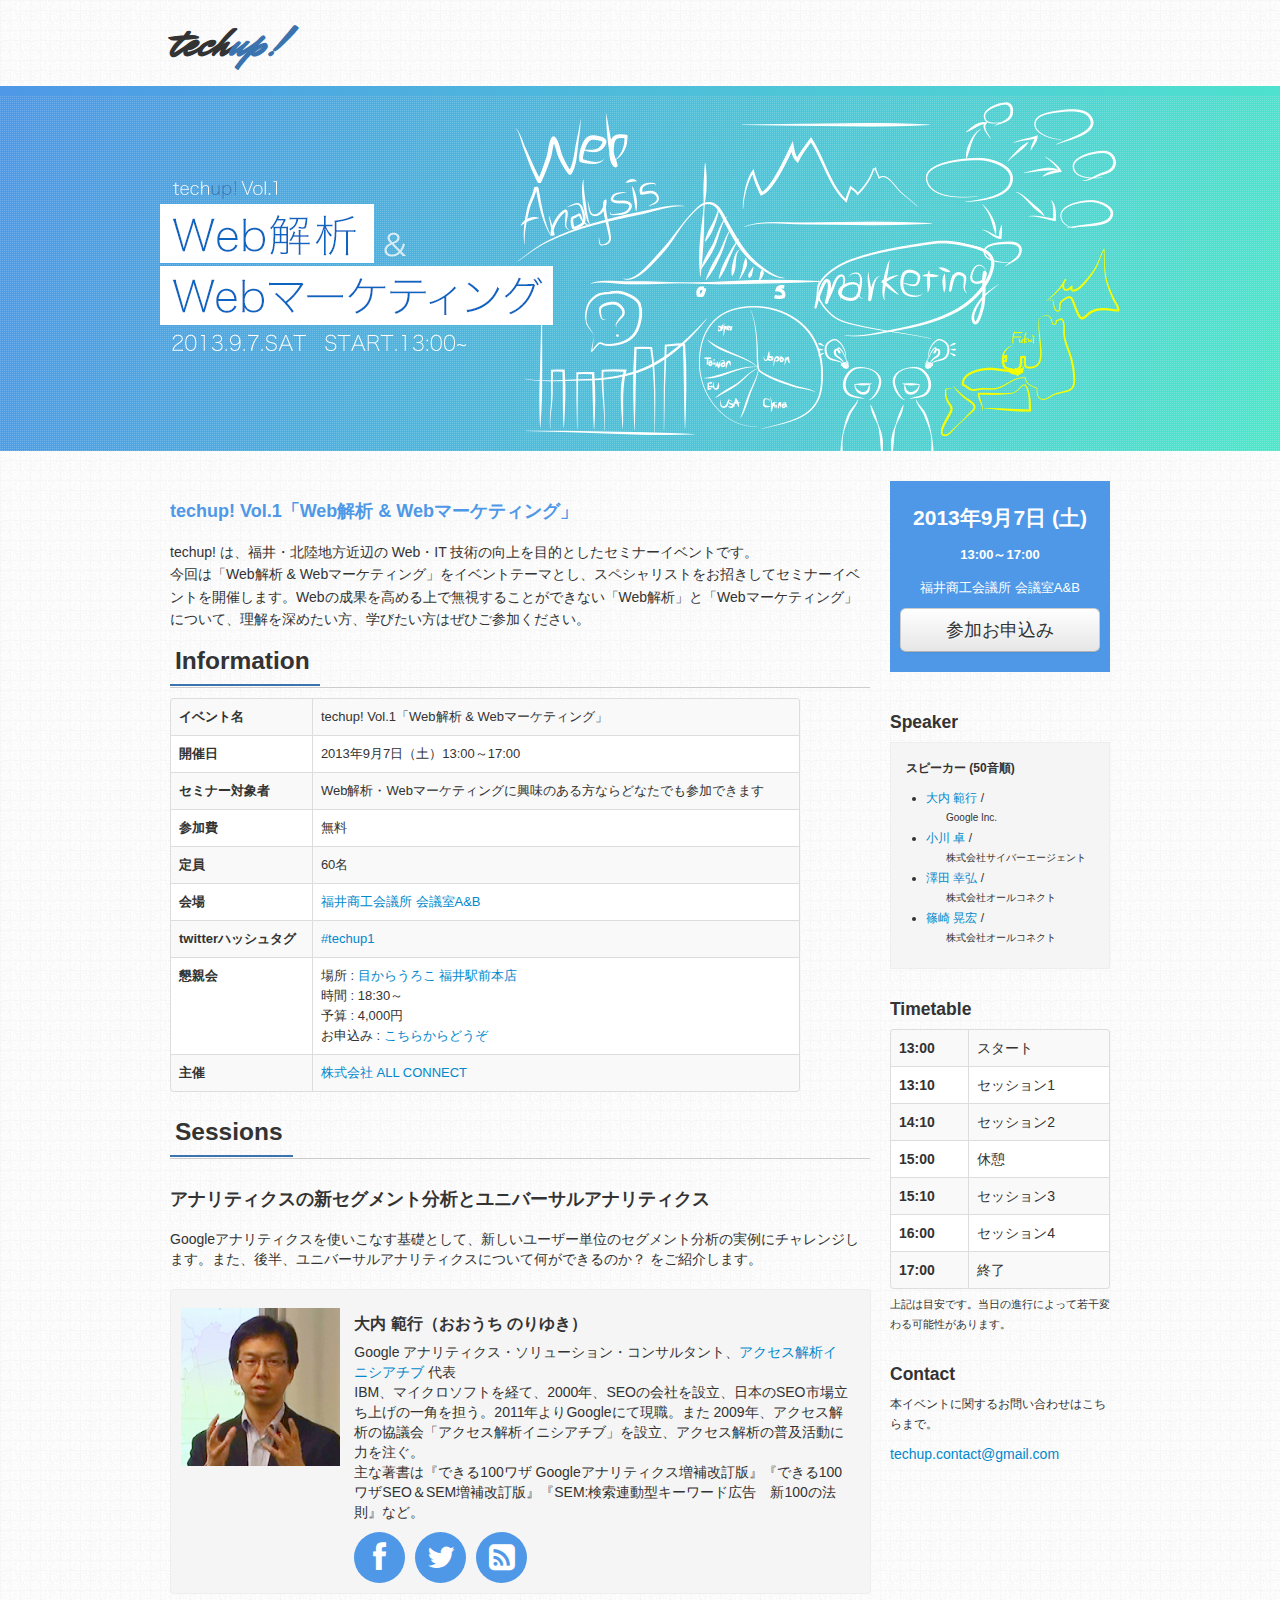
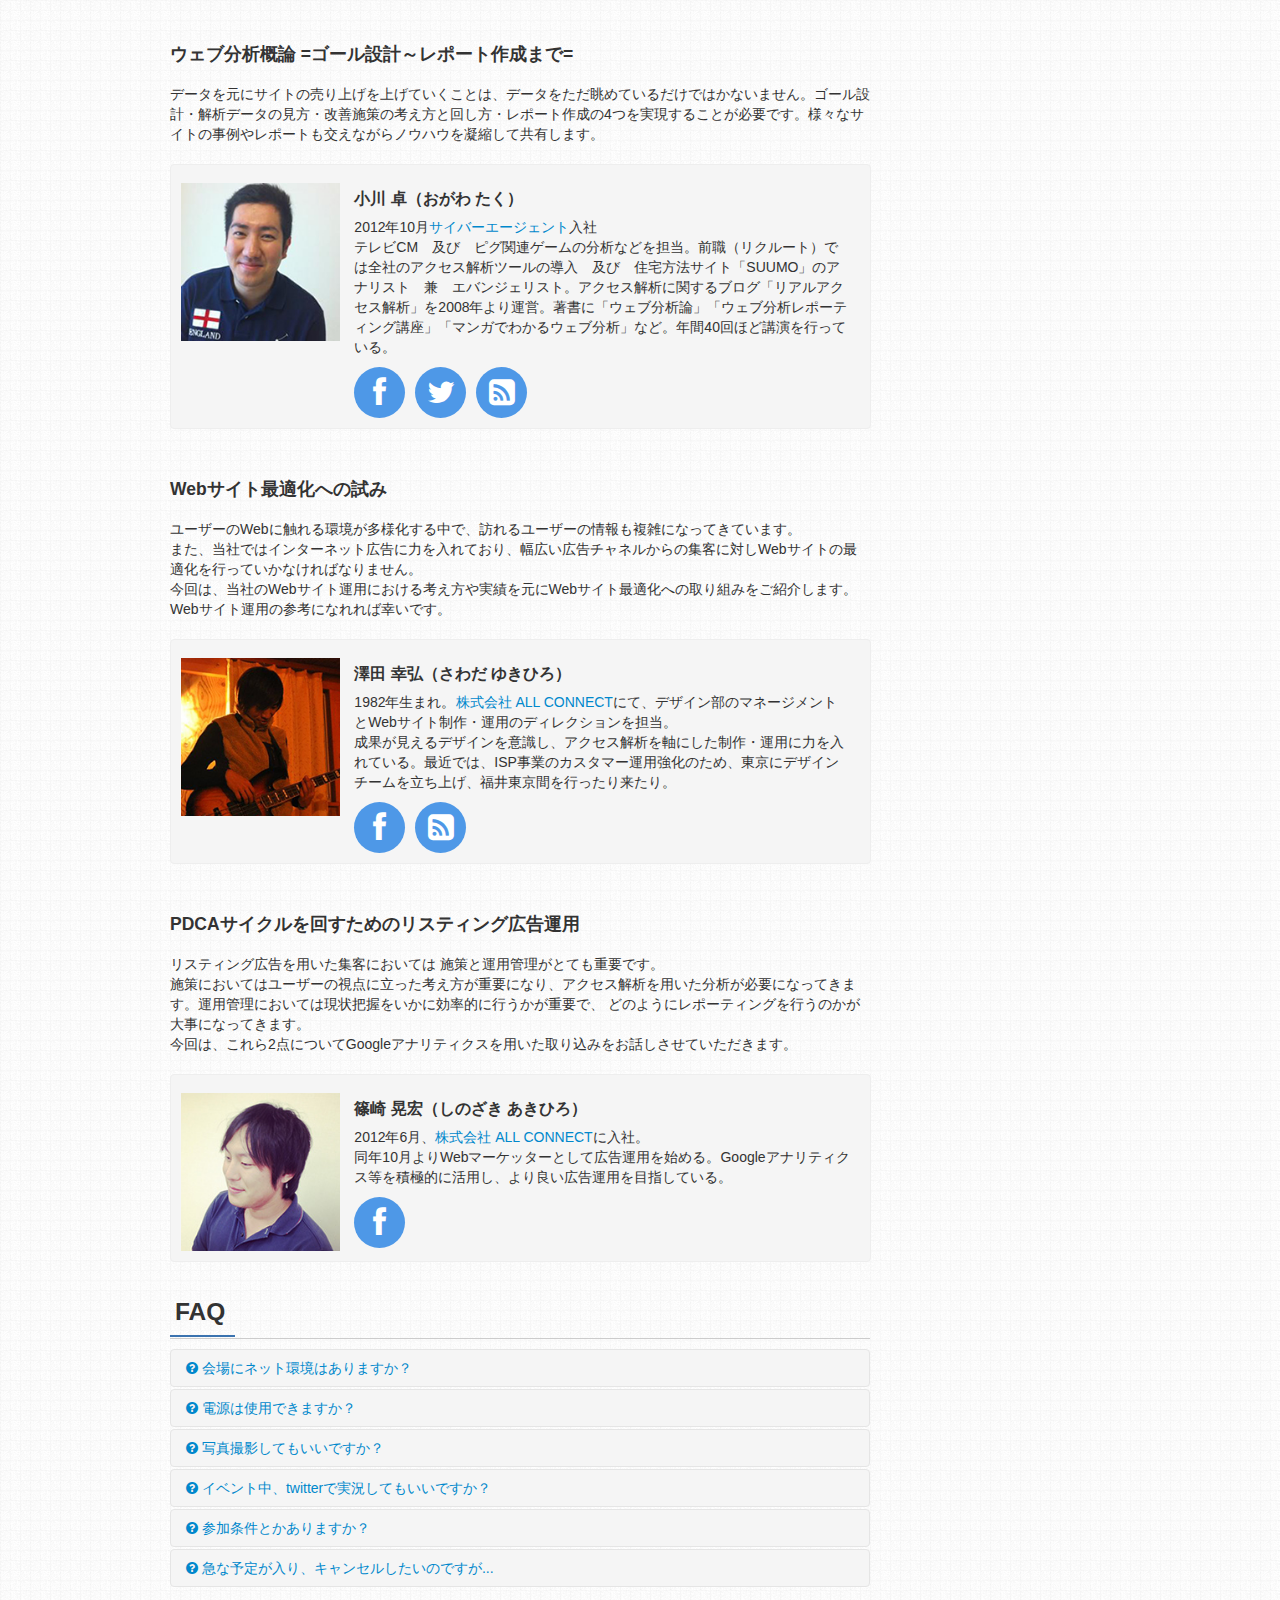
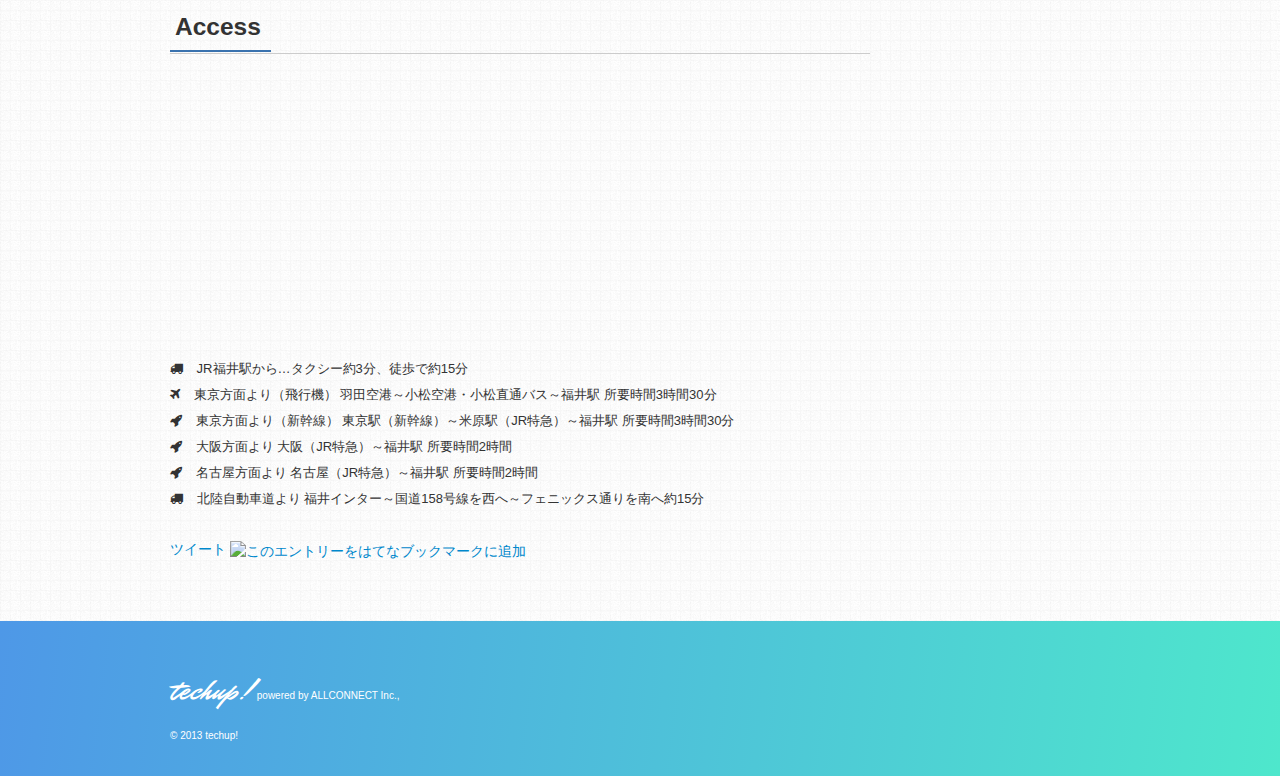
==== commit cf72f6c8: "tw" ====
--- a/meetup/01/index.html
+++ b/meetup/01/index.html
@@ -333,8 +333,10 @@
         <p class="timetable-note">上記は目安です。当日の進行によって若干変わる可能性があります。</p>
         <!-- /Timetable -->
 
+        <!--  
         <a class="twitter-timeline" href="https://twitter.com/search?q=%23techup1" data-widget-id="353457976088072192">#techup1 に関するツイート</a>
         <script>!function(d,s,id){var js,fjs=d.getElementsByTagName(s)[0],p=/^http:/.test(d.location)?'http':'https';if(!d.getElementById(id)){js=d.createElement(s);js.id=id;js.src=p+"://platform.twitter.com/widgets.js";fjs.parentNode.insertBefore(js,fjs);}}(document,"script","twitter-wjs");</script>
+        -->
 
         <!-- About -->
         <h4>Contact</h4>
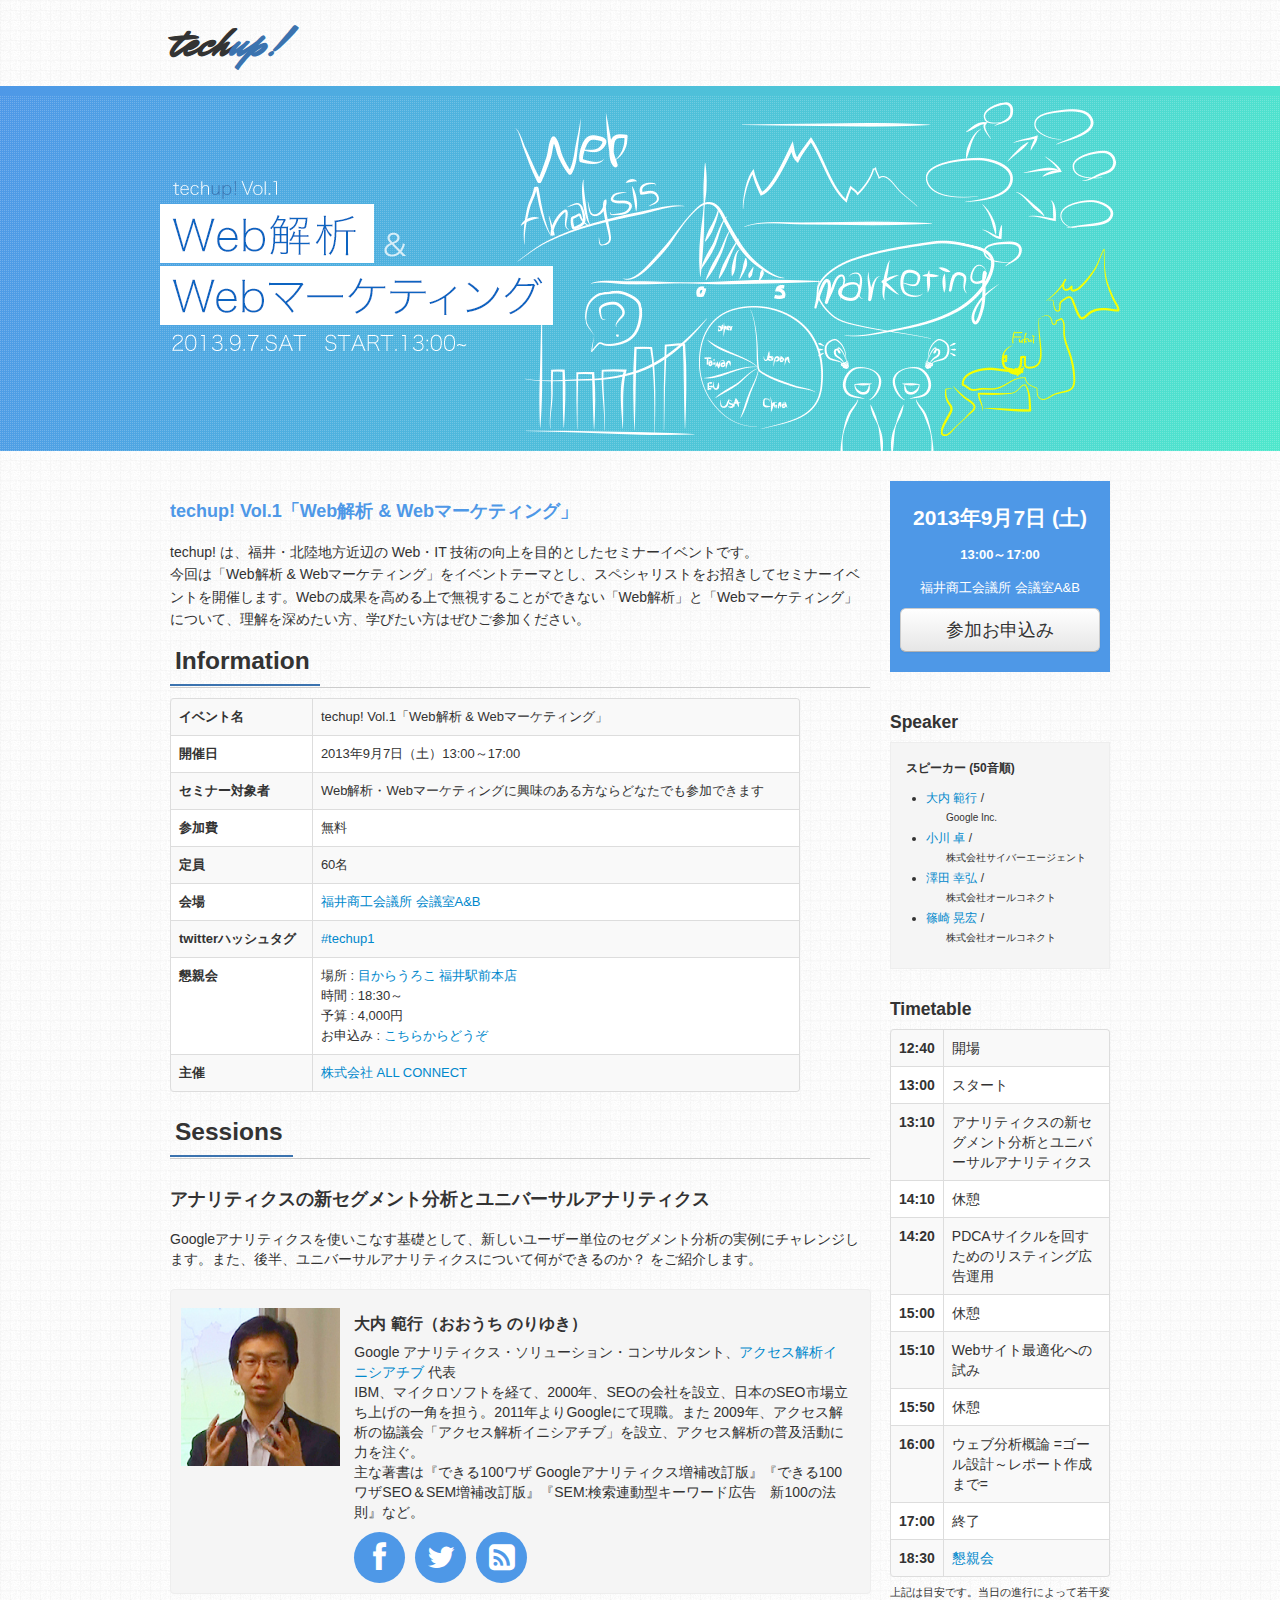
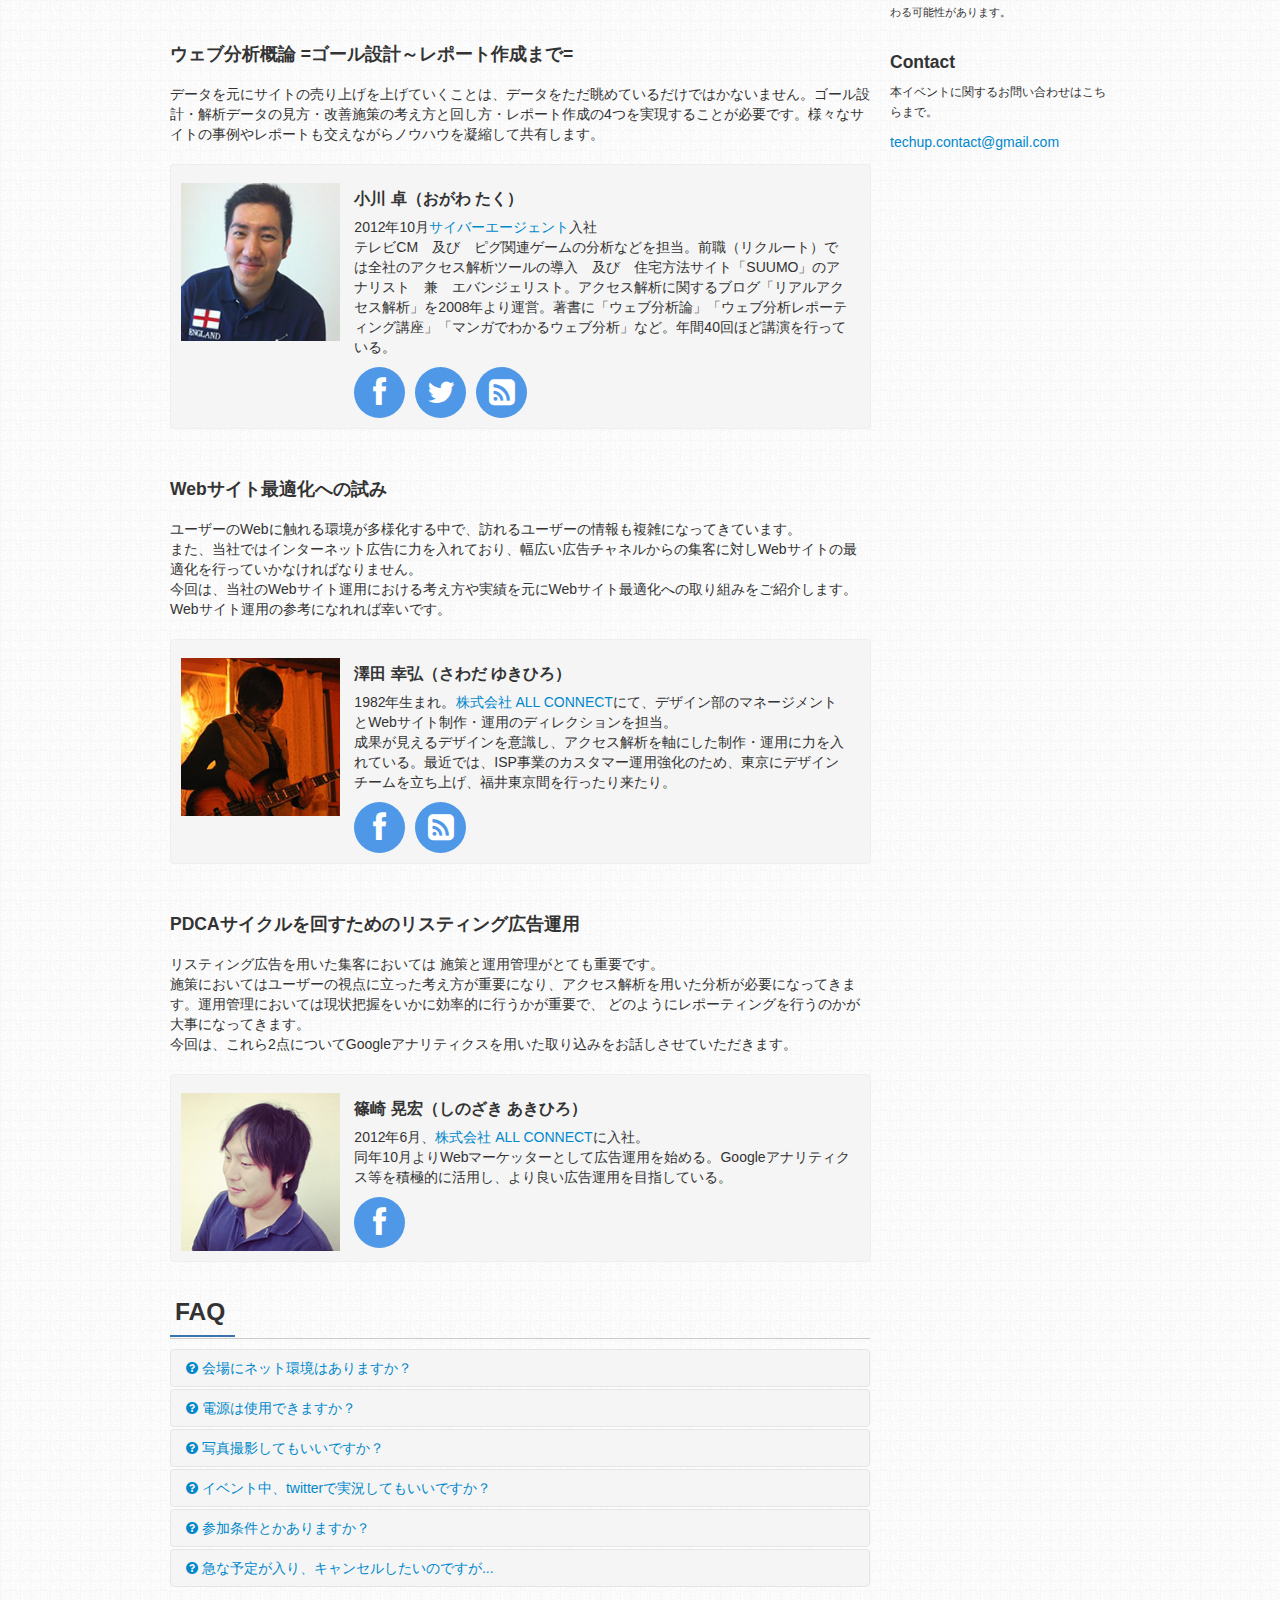
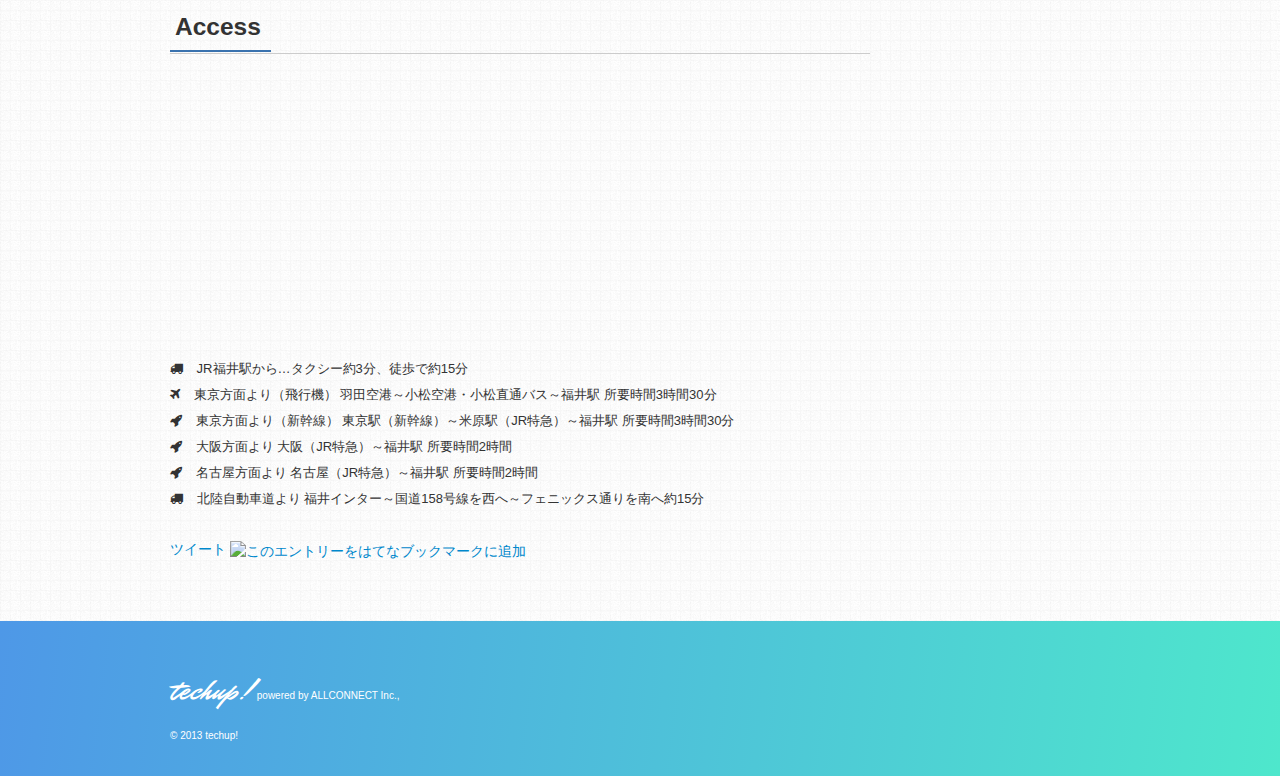
==== commit e837b1f6: "change timetable" ====
--- a/meetup/01/index.html
+++ b/meetup/01/index.html
@@ -302,16 +302,24 @@
         <h4>Timetable</h4>
         <table class="table table-striped table-bordered timetable">
           <tr>
+            <th>12:40</th>
+            <td>開場</td>
+          </tr>
+          <tr>
             <th>13:00</th>
             <td>スタート</td>
           </tr>
           <tr>
             <th>13:10</th>
-            <td>セッション1</td>
+            <td>アナリティクスの新セグメント分析とユニバーサルアナリティクス</td>
           </tr>
           <tr>
             <th>14:10</th>
-            <td>セッション2</td>
+            <td>休憩</td>
+          </tr>
+          <tr>
+            <th>14:20</th>
+            <td>PDCAサイクルを回すためのリスティング広告運用</td>
           </tr>
           <tr>
             <th>15:00</th>
@@ -319,15 +327,23 @@
           </tr>
           <tr>
             <th>15:10</th>
-            <td>セッション3</td>
+            <td>Webサイト最適化への試み</td>
+          </tr>
+          <tr>
+            <th>15:50</th>
+            <td>休憩</td>
           </tr>
           <tr>
             <th>16:00</th>
-            <td>セッション4</td>
+            <td>ウェブ分析概論 =ゴール設計～レポート作成まで=</td>
           </tr>
           <tr>
             <th>17:00</th>
             <td>終了</td>
+          </tr>
+          <tr>
+            <th>18:30</th>
+            <td><a href="http://atnd.org/event/E0018120/" target="_blank">懇親会</a></td>
           </tr>
         </table>
         <p class="timetable-note">上記は目安です。当日の進行によって若干変わる可能性があります。</p>
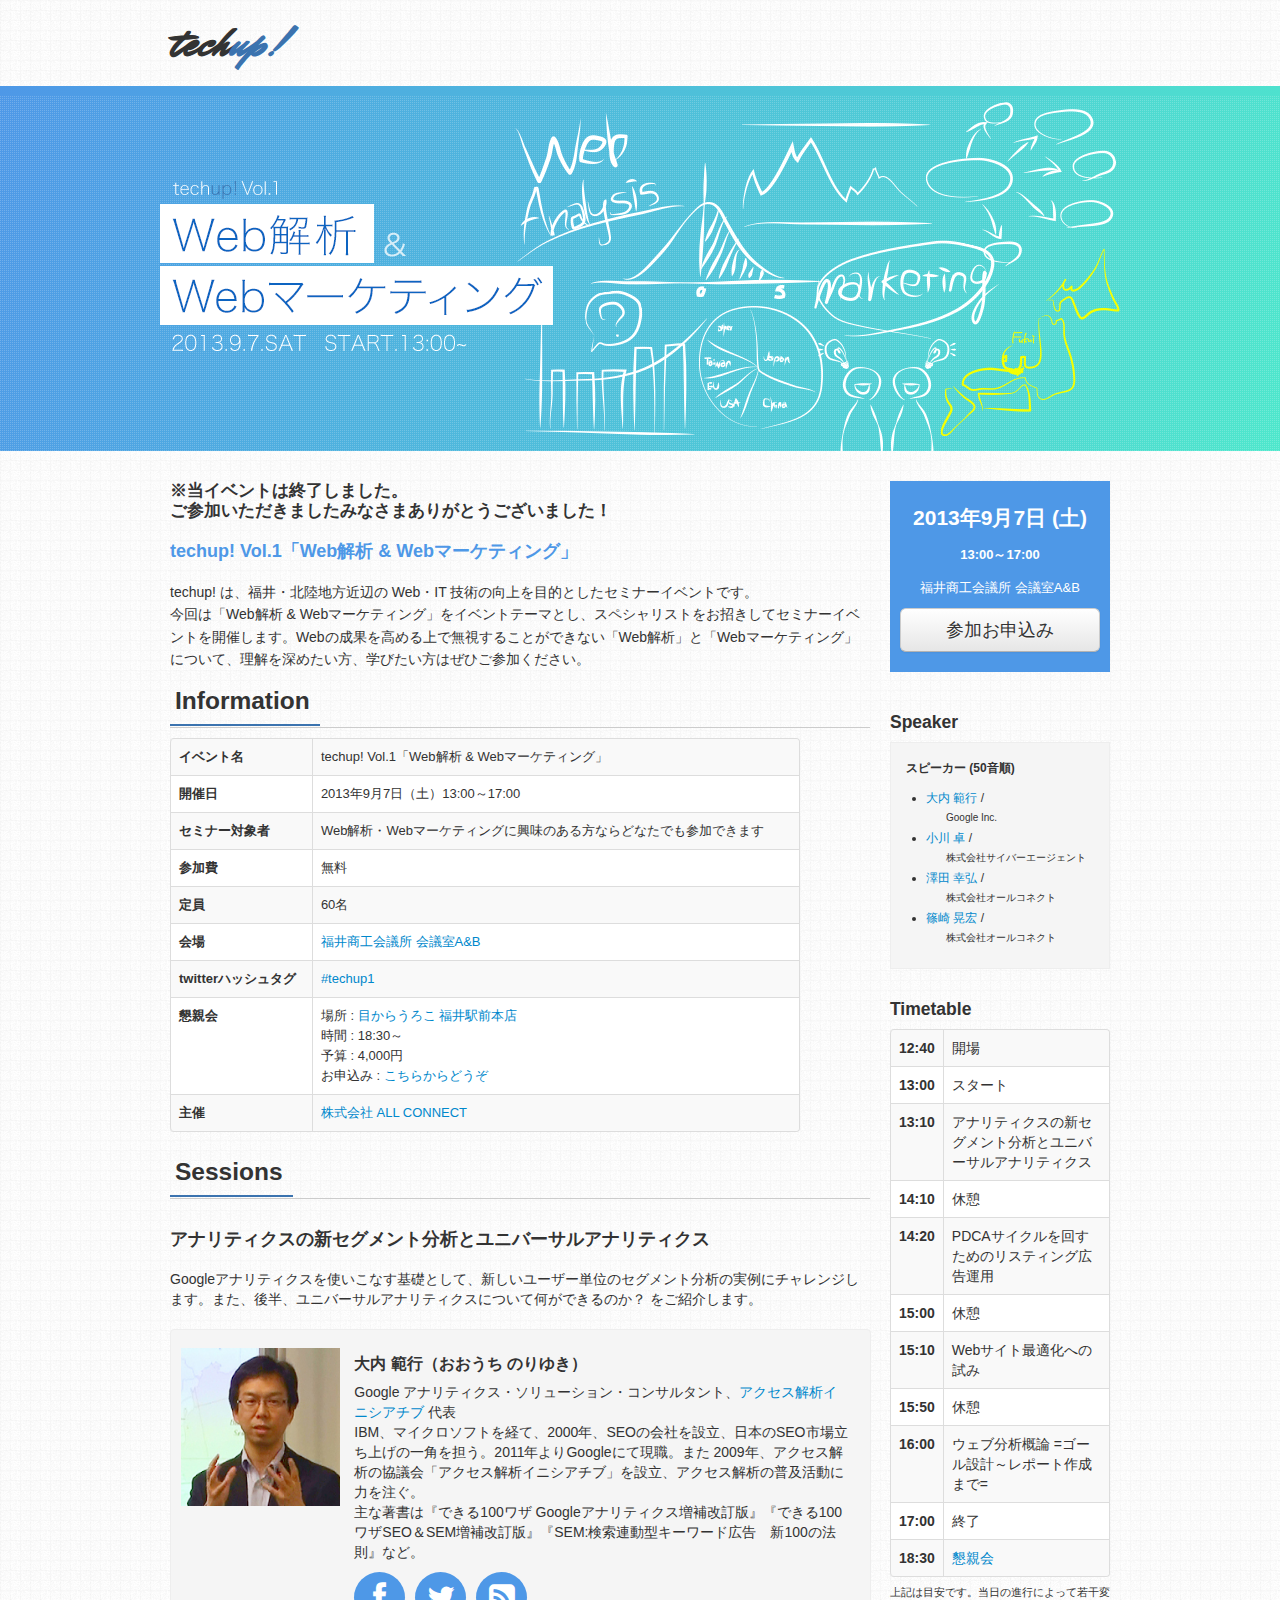
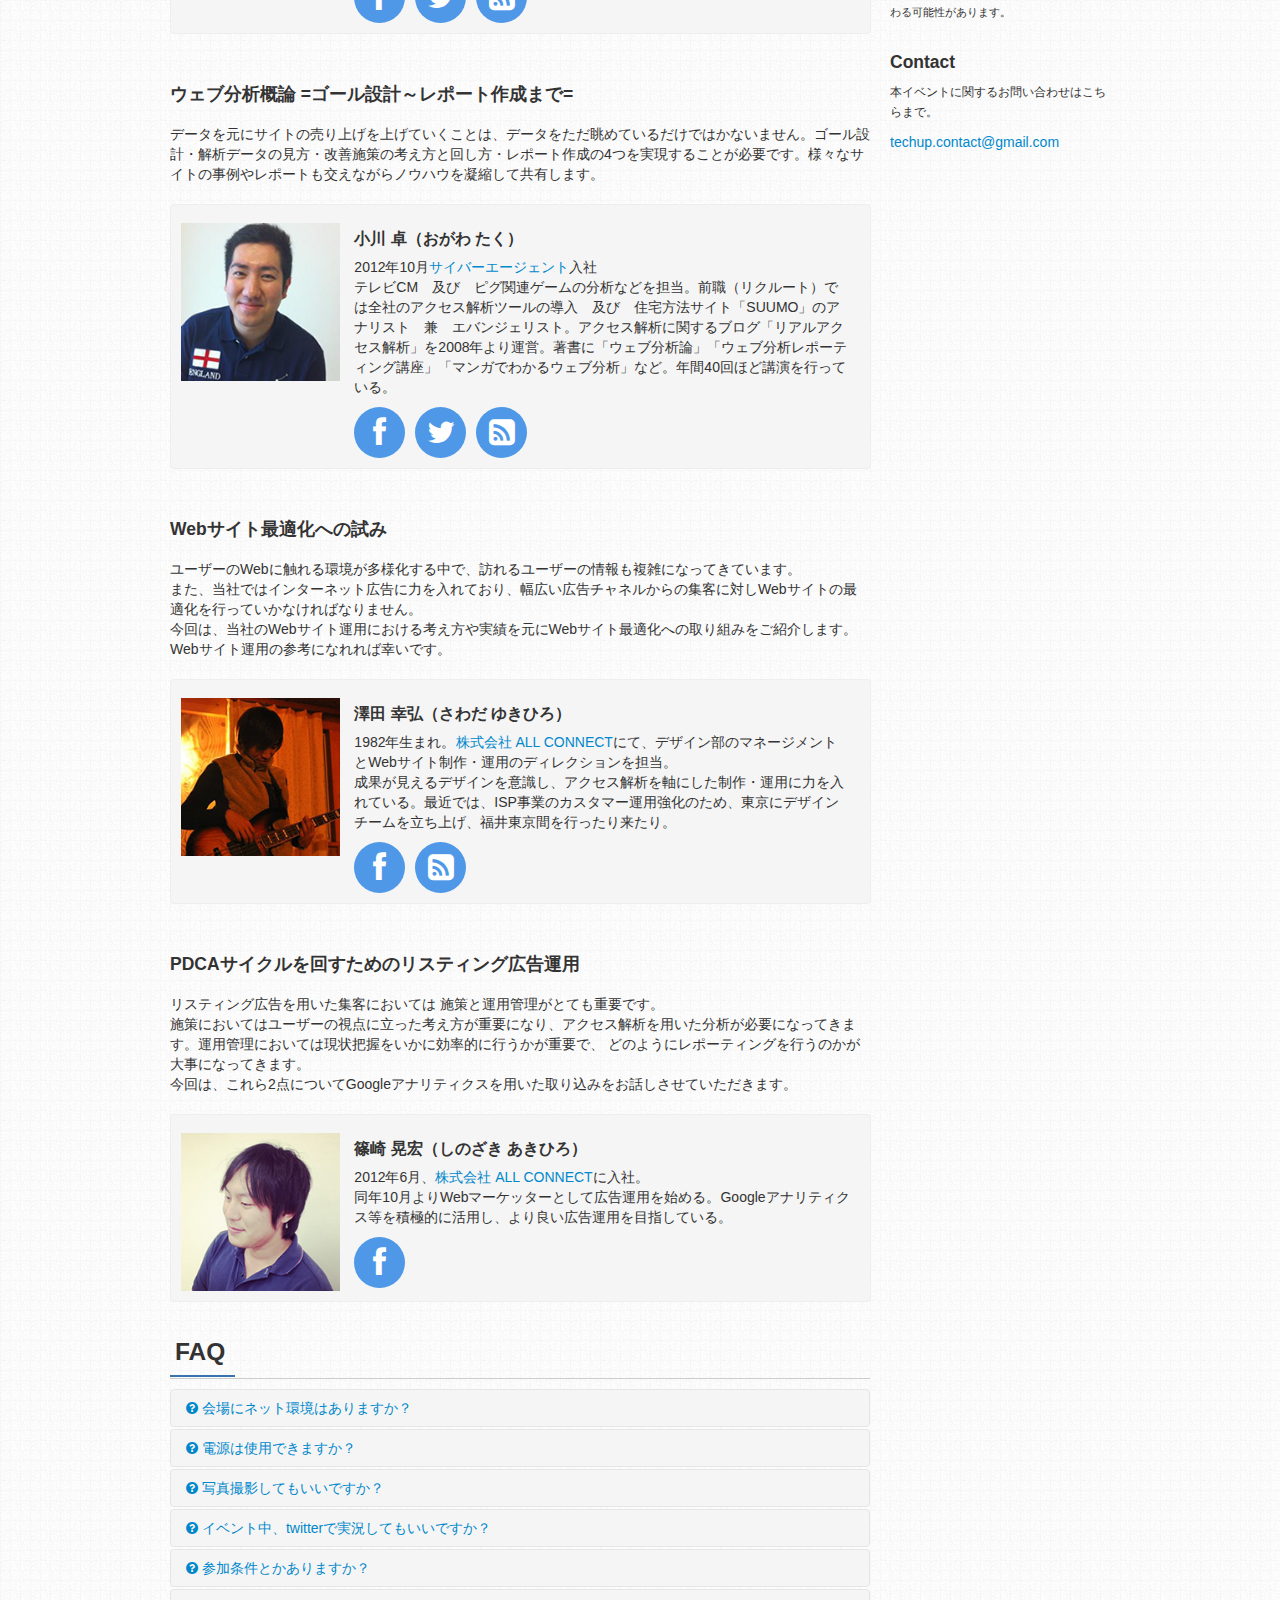
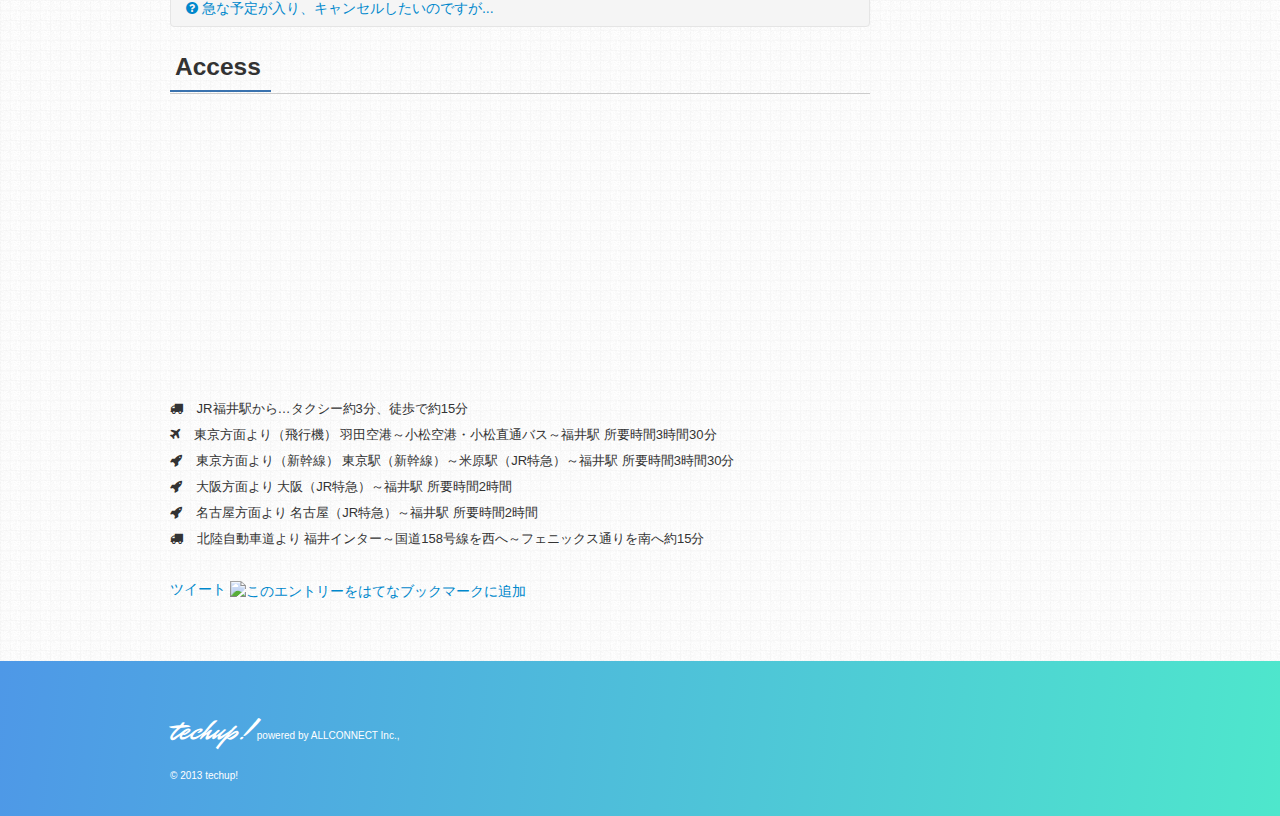
==== commit da7c7833: "meetup1 finish messagae 1" ====
--- a/meetup/01/index.html
+++ b/meetup/01/index.html
@@ -55,6 +55,9 @@
 
     <div class="row-fluid">
       <div class="span9">
+
+        <p style="font-size: 1.2em; font-weight: bold;">※当イベントは終了しました。<br>ご参加いただきましたみなさまありがとうございました！</p>
+
         <h2>techup! Vol.1「Web解析 &amp; Webマーケティング」</h2>
         <p class="headline">techup! は、福井・北陸地方近辺の Web・IT 技術の向上を目的としたセミナーイベントです。<br>
         今回は「Web解析 &amp; Webマーケティング」をイベントテーマとし、スペシャリストをお招きしてセミナーイベントを開催します。Webの成果を高める上で無視することができない「Web解析」と「Webマーケティング」について、理解を深めたい方、学びたい方はぜひご参加ください。</p>
